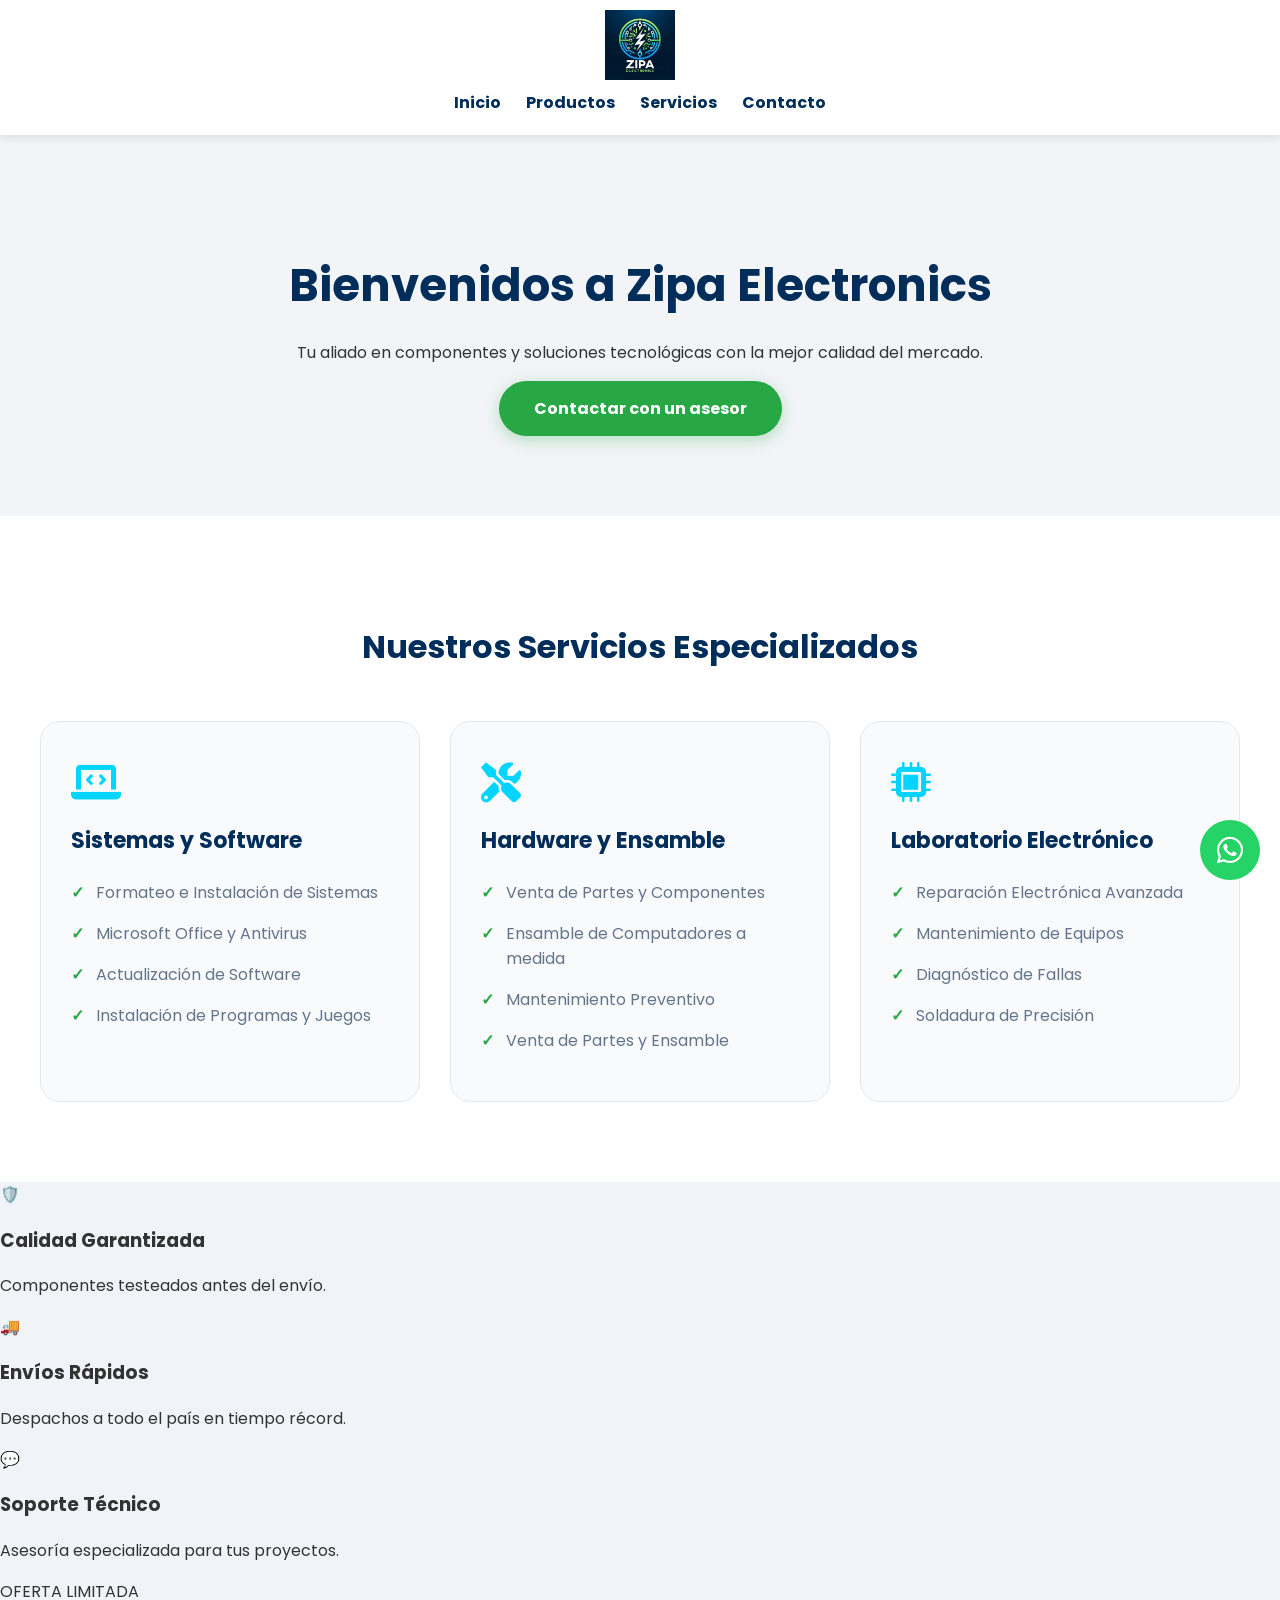
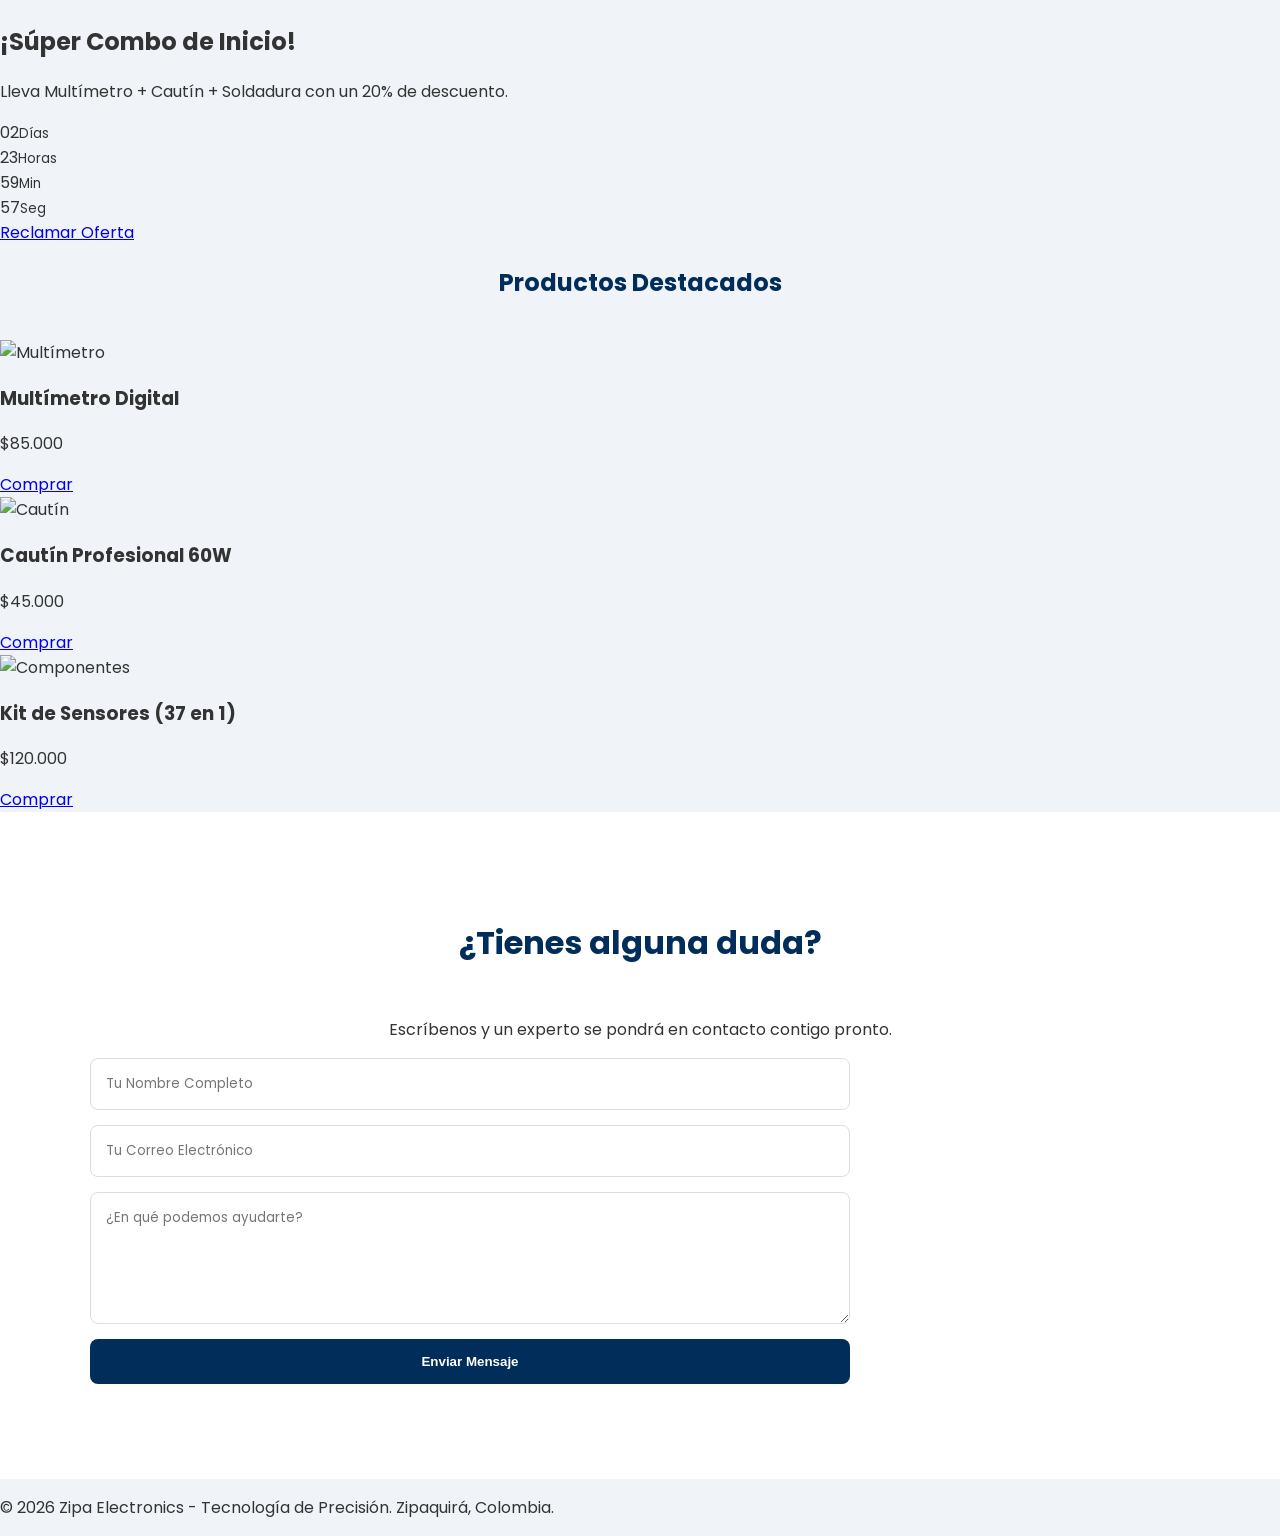
==== index.html @ 3007a1ec "error en coma" ====
<!DOCTYPE html>
<html lang="es">
<head>
    <meta charset="UTF-8">
    <meta name="viewport" content="width=device-width, initial-scale=1.0">
    <title>Zipa Electronics | Tecnología y Componentes</title>
    
    <meta name="description" content="Zipa Electronics: Los mejores componentes tecnológicos, multímetros, cautines y soluciones electrónicas en Zipaquirá.">
    <meta name="keywords" content="electrónica, tecnología, componentes, multímetros, zipaquirá, cautines, sensores">
    
    <meta property="og:title" content="Zipa Electronics | Componentes y Soluciones">
    <meta property="og:description" content="Los mejores componentes electrónicos en Zipaquirá. Calidad garantizada.">
    <meta property="og:image" content="logo-zipa.png">
    
    <link rel="icon" href="logo-zipa.png" type="image/png">
    
    <link href="https://fonts.googleapis.com/css2?family=Poppins:wght@300;400;600;700&display=swap" rel="stylesheet">
    <link rel="stylesheet" href="https://cdnjs.cloudflare.com/ajax/libs/font-awesome/6.0.0/css/all.min.css">
    
    <link rel="stylesheet" href="style.css">
</head>
<body>

    <div id="loader">
        <div class="spinner"></div>
        <p>Zipa Electronics...</p>
    </div>

    <header>
        <img src="logo-zipa.png" alt="Logo Zipa Electronics" class="logo">
        <nav>
            <ul class="menu">
                <li><a href="#inicio">Inicio</a></li>
                <li><a href="#nuestros-productos">Productos</a></li> 
                <li><a href="#servicios">Servicios</a></li>
                <li><a href="#seccion-contacto">Contacto</a></li>
            </ul>
        </nav>
    </header>

    <main>
        <section id="inicio" class="hero">
            <div class="hero-contenido">
                <h1>Bienvenidos a Zipa Electronics</h1>
                <p>Tu aliado en componentes y soluciones tecnológicas con la mejor calidad del mercado.</p>
                <a href="#seccion-contacto" class="boton-contacto">Contactar con un asesor</a>
            </div>
        </section>

        <section id="servicios" class="servicios-seccion">
            <div class="contenedor">
                <h2 class="titulo-seccion">Nuestros Servicios Especializados</h2>
                <div class="servicios-grid">
                    
                    <div class="servicio-card">
                        <i class="fas fa-laptop-code icono-servicio"></i>
                        <h3>Sistemas y Software</h3>
                        <ul>
                            <li>Formateo e Instalación de Sistemas</li>
                            <li>Microsoft Office y Antivirus</li>
                            <li>Actualización de Software</li>
                            <li>Instalación de Programas y Juegos</li>
                        </ul>
                    </div>

                    <div class="servicio-card">
                        <i class="fas fa-tools icono-servicio"></i>
                        <h3>Hardware y Ensamble</h3>
                        <ul>
                            <li>Venta de Partes y Componentes</li>
                            <li>Ensamble de Computadores a medida</li>
                            <li>Mantenimiento Preventivo</li>
                            <li>Venta de Partes y Ensamble</li>
                        </ul>
                    </div>

                    <div class="servicio-card">
                        <i class="fas fa-microchip icono-servicio"></i>
                        <h3>Laboratorio Electrónico</h3>
                        <ul>
                            <li>Reparación Electrónica Avanzada</li>
                            <li>Mantenimiento de Equipos</li>
                            <li>Diagnóstico de Fallas</li>
                            <li>Soldadura de Precisión</li>
                        </ul>
                    </div>
                </div>
            </div>
        </section>

        <section class="garantia-seccion">
            <div class="garantia-item">
                <span class="icono">🛡️</span>
                <h3>Calidad Garantizada</h3>
                <p>Componentes testeados antes del envío.</p>
            </div>
            <div class="garantia-item">
                <span class="icono">🚚</span>
                <h3>Envíos Rápidos</h3>
                <p>Despachos a todo el país en tiempo récord.</p>
            </div>
            <div class="garantia-item">
                <span class="icono">💬</span>
                <h3>Soporte Técnico</h3>
                <p>Asesoría especializada para tus proyectos.</p>
            </div>
        </section>

        <section class="ofertas-mes">
            <div class="oferta-banner">
                <div class="oferta-texto">
                    <span class="etiqueta-oferta">OFERTA LIMITADA</span>
                    <h2>¡Súper Combo de Inicio!</h2>
                    <p>Lleva Multímetro + Cautín + Soldadura con un 20% de descuento.</p>
                    <div class="contador" id="countdown">
                        <div><span id="days">00</span><small>Días</small></div>
                        <div><span id="hours">00</span><small>Horas</small></div>
                        <div><span id="minutes">00</span><small>Min</small></div>
                        <div><span id="seconds">00</span><small>Seg</small></div>
                    </div>
                    <a href="https://wa.me/573017723021?text=Hola!%20Me%20interesa%20la%20oferta%20del%20combo%20de%20inicio" class="boton-oferta">Reclamar Oferta</a>
                </div>
            </div>
        </section>

        <section id="nuestros-productos" class="contenedor-productos">
            <h2 style="width: 100%; text-align: center; color: #002d5a; margin-bottom: 40px;">Productos Destacados</h2>
            
            <div class="tarjeta-producto">
                <img src="https://images.unsplash.com/photo-1581092160607-ee22621dd758?auto=format&fit=crop&w=400&h=300" alt="Multímetro" class="img-producto">
                <h3>Multímetro Digital</h3>
                <p class="precio">$85.000</p>
                <a href="https://wa.me/573017723021" target="_blank" class="boton-comprar">Comprar</a>
            </div>

            <div class="tarjeta-producto">
                <img src="https://images.unsplash.com/photo-1597733336794-12d05021d510?auto=format&fit=crop&w=400&h=300" alt="Cautín" class="img-producto">
                <h3>Cautín Profesional 60W</h3>
                <p class="precio">$45.000</p>
                <a href="https://wa.me/573017723021" target="_blank" class="boton-comprar">Comprar</a>
            </div>

            <div class="tarjeta-producto">
                <img src="https://images.unsplash.com/photo-1555664424-778a1e5e1b48?auto=format&fit=crop&w=400&h=300" alt="Componentes" class="img-producto">
                <h3>Kit de Sensores (37 en 1)</h3>
                <p class="precio">$120.000</p>
                <a href="https://wa.me/573017723021" target="_blank" class="boton-comprar">Comprar</a>
            </div>
        </section>

        <section id="seccion-contacto" class="contacto-seccion">
            <h2 class="titulo-seccion">¿Tienes alguna duda?</h2>
            <p>Escríbenos y un experto se pondrá en contacto contigo pronto.</p>
            
            <div class="contacto-flex">
                <form id="contact-form" action="https://formspree.io/f/tueu_id_aqui" method="POST" class="formulario">
                    <input type="text" name="nombre" placeholder="Tu Nombre Completo" required>
                    <input type="email" name="email" placeholder="Tu Correo Electrónico" required>
                    <textarea name="mensaje" rows="5" placeholder="¿En qué podemos ayudarte?" required></textarea>
                    <button type="submit" class="boton-enviar">Enviar Mensaje</button>
                    <div id="form-status"></div>
                </form>

                <div class="mapa">
                    <iframe src="https://www.google.com/maps/embed?pb=!1m18!1m12!1m3!1d15890.3175440615!2d-73.978!3d5.024!2m3!1f0!2f0!3f0!3m2!1i1024!2i768!4f13.1!3m3!1m2!1s0x8e401679093a8d13%3A0x6b3b55a6d36e2f1b!2sZipaquira%2C%20Cundinamarca!5e0!3m2!1ses!2sco!4v1700000000000!5m2!1ses!2sco" width="100%" height="100%" style="border:0;" allowfullscreen="" loading="lazy"></iframe>
                </div>
            </div>
        </section>
    </main>

    <footer class="pie-pagina">
        <p>© 2026 Zipa Electronics - Tecnología de Precisión. Zipaquirá, Colombia.</p>
    </footer>

    <a href="https://wa.me/573017723021" class="whatsapp-float" target="_blank">
        <i class="fab fa-whatsapp"></i>
    </a>

    <script src="script.js"></script>
</body>
</html>
---- style.css ----
/* --- 1. CONFIGURACIÓN GENERAL --- */
@import url('https://fonts.googleapis.com/css2?family=Poppins:wght@300;400;600;700&display=swap');

html { scroll-behavior: smooth; }

body {
    background-color: #f0f4f8;
    font-family: 'Poppins', 'Segoe UI', Arial, sans-serif;
    margin: 0; padding: 0;
    color: #333;
    overflow-x: hidden;
    -webkit-font-smoothing: antialiased;
    -moz-osx-font-smoothing: grayscale;
}

/* --- 2. LOADER --- */
#loader {
    position: fixed;
    top: 0; left: 0;
    width: 100%; height: 100%;
    background-color: #002d5a;
    display: flex; flex-direction: column;
    justify-content: center; align-items: center;
    z-index: 9999; color: white;
    transition: opacity 0.5s ease;
}

.spinner {
    width: 60px; height: 60px;
    border: 6px solid rgba(255,255,255,0.1);
    border-top: 6px solid #00d4ff;
    border-radius: 50%;
    animation: spin 1s linear infinite;
    margin-bottom: 15px;
}

@keyframes spin { 100% { transform: rotate(360deg); } }

/* --- 3. NAVEGACIÓN --- */
header {
    background-color: white; 
    padding: 10px 0;
    box-shadow: 0 2px 10px rgba(0,0,0,0.1);
    position: sticky; top: 0; z-index: 1000;
}

.logo { max-height: 70px; display: block; margin: 0 auto 10px auto; }

.menu {
    list-style: none; padding: 0; display: flex; 
    justify-content: center; gap: 25px; margin: 10px 0;
}

.menu a {
    text-decoration: none; color: #002d5a;
    font-weight: bold; font-size: 16px; transition: 0.3s;
}

.menu a:hover { color: #00d4ff; }

/* --- 4. HERO --- */
.hero {
    background: linear-gradient(rgba(0,45,90,0.05), rgba(0,45,90,0.05)), white;
    padding: 80px 20px; text-align: center;
}

.hero h1 { color: #002d5a; font-size: 45px; margin-bottom: 20px; }

.boton-contacto {
    display: inline-block; padding: 15px 35px;
    background-color: #28a745; color: white;
    text-decoration: none; border-radius: 50px;
    font-weight: bold; transition: 0.3s;
    box-shadow: 0 4px 15px rgba(40, 167, 69, 0.3);
}

.boton-contacto:hover { transform: scale(1.05); background-color: #218838; }

/* --- 5. SERVICIOS --- */
.servicios-seccion { padding: 80px 20px; background-color: #ffffff; text-align: center; }

.titulo-seccion { 
    color: #002d5a; 
    font-size: 32px; 
    margin-bottom: 50px; 
    font-weight: 700; 
}

.servicios-grid {
    display: grid;
    grid-template-columns: repeat(auto-fit, minmax(300px, 1fr));
    gap: 30px;
    max-width: 1200px;
    margin: 0 auto;
}

.servicio-card {
    background: #f8fafc;
    padding: 40px 30px;
    border-radius: 20px;
    transition: all 0.3s ease;
    border: 1px solid #e2e8f0;
    text-align: left;
}

.servicio-card:hover {
    transform: translateY(-10px);
    box-shadow: 0 20px 25px -5px rgba(0, 0, 0, 0.1);
    border-color: #00d4ff;
}

.icono-servicio { font-size: 40px; color: #00d4ff; margin-bottom: 20px; display: block; }
.servicio-card h3 { color: #002d5a; margin-bottom: 15px; font-size: 22px; }
.servicio-card ul { list-style: none; padding: 0; margin: 0; }
.servicio-card ul li { padding: 8px 0; color: #64748b; position: relative; padding-left: 25px; }
.servicio-card ul li::before { content: "✓"; position: absolute; left: 0; color: #28a745; font-weight: bold; }

/* --- 6. CONTACTO --- */
.contacto-seccion { padding: 80px 20px; background-color: #fff; text-align: center; }
.contacto-flex { display: flex; flex-wrap: wrap; justify-content: center; gap: 40px; max-width: 1100px; margin: 0 auto; }
.formulario { flex: 1; min-width: 300px; display: flex; flex-direction: column; gap: 15px; text-align: left; }
.formulario input, .formulario textarea { padding: 15px; border: 1px solid #ddd; border-radius: 8px; font-family: inherit; }
.boton-enviar { background-color: #002d5a; color: white; padding: 15px; border: none; border-radius: 8px; cursor: pointer; font-weight: bold; transition: 0.3s; }
.boton-enviar:hover { background-color: #00d4ff; color: #002d5a; }

/* --- 7. WHATSAPP Y OTROS --- */
.whatsapp-float { 
    position: fixed; bottom: 20px; right: 20px; 
    background-color: #25d366; color: white; 
    width: 60px; height: 60px; border-radius: 50%; 
    display: flex; justify-content: center; align-items: center; 
    font-size: 30px; z-index: 2000; text-decoration: none; 
}
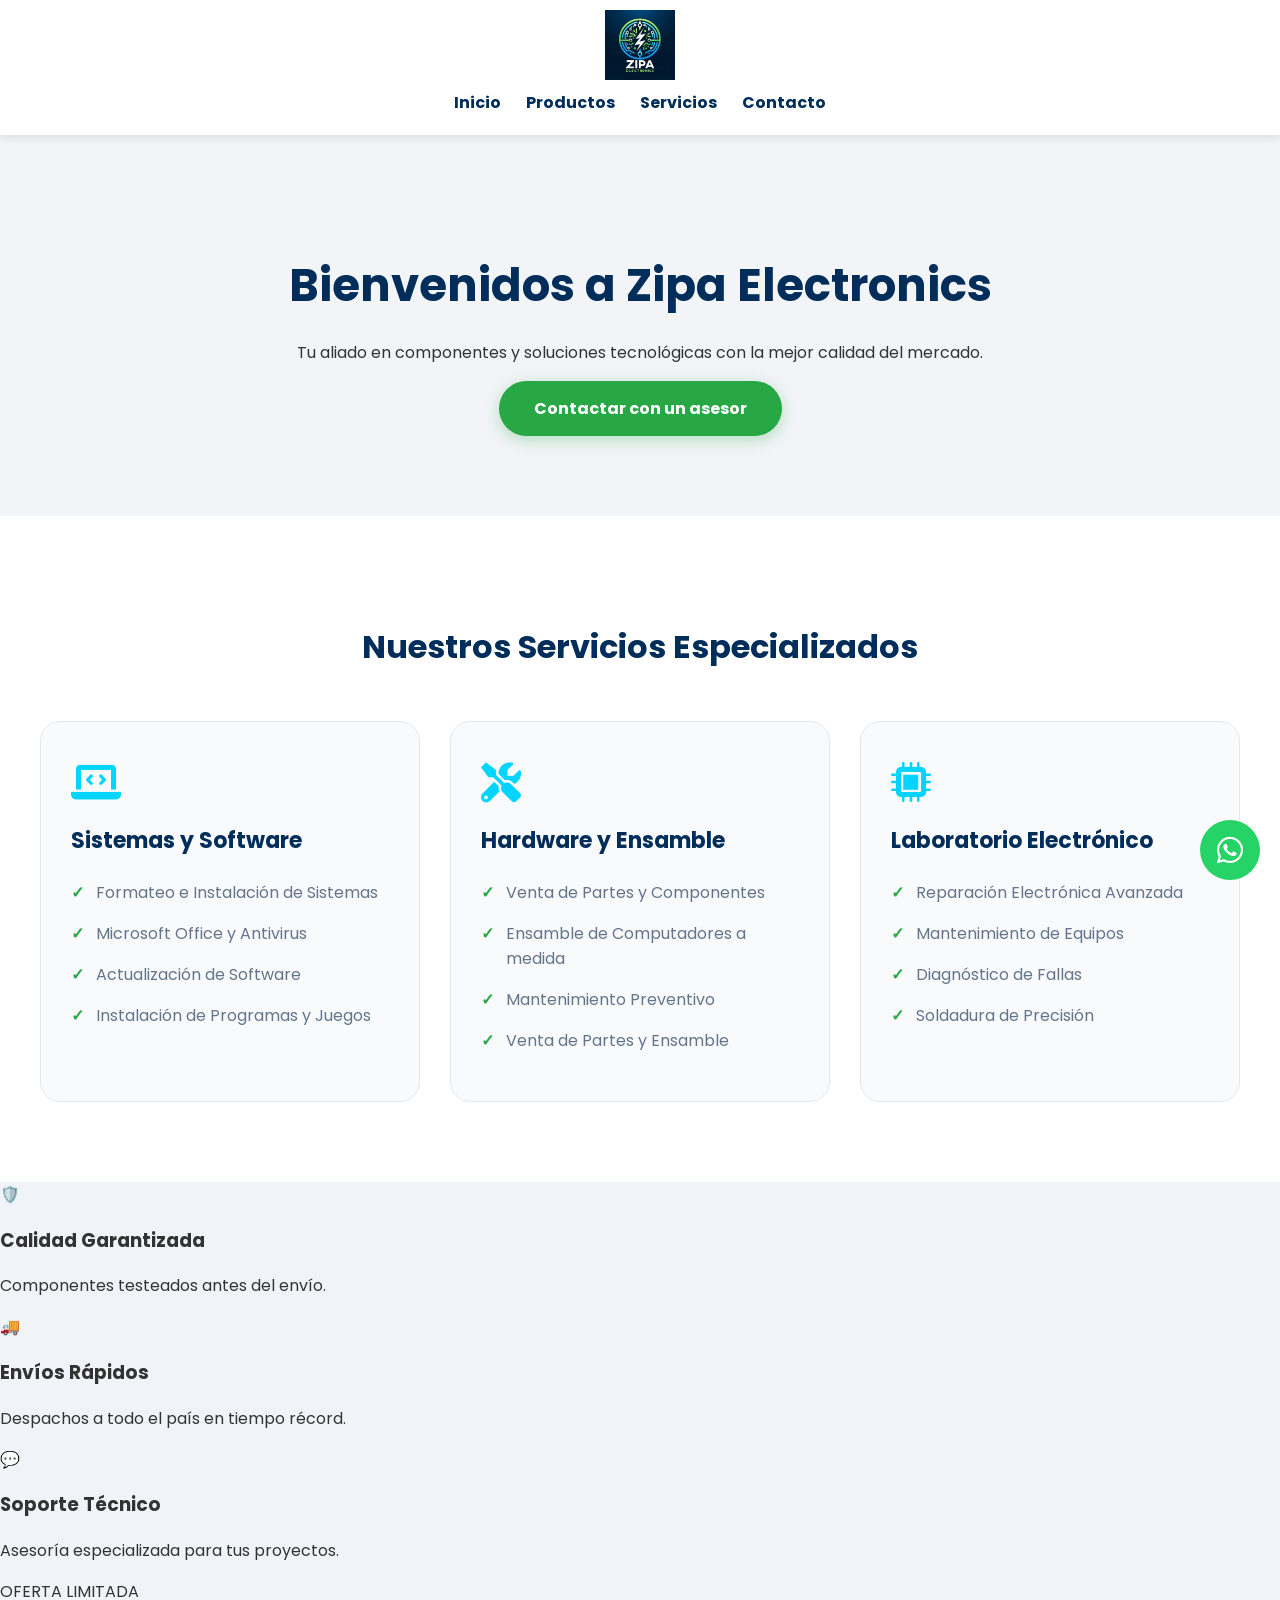
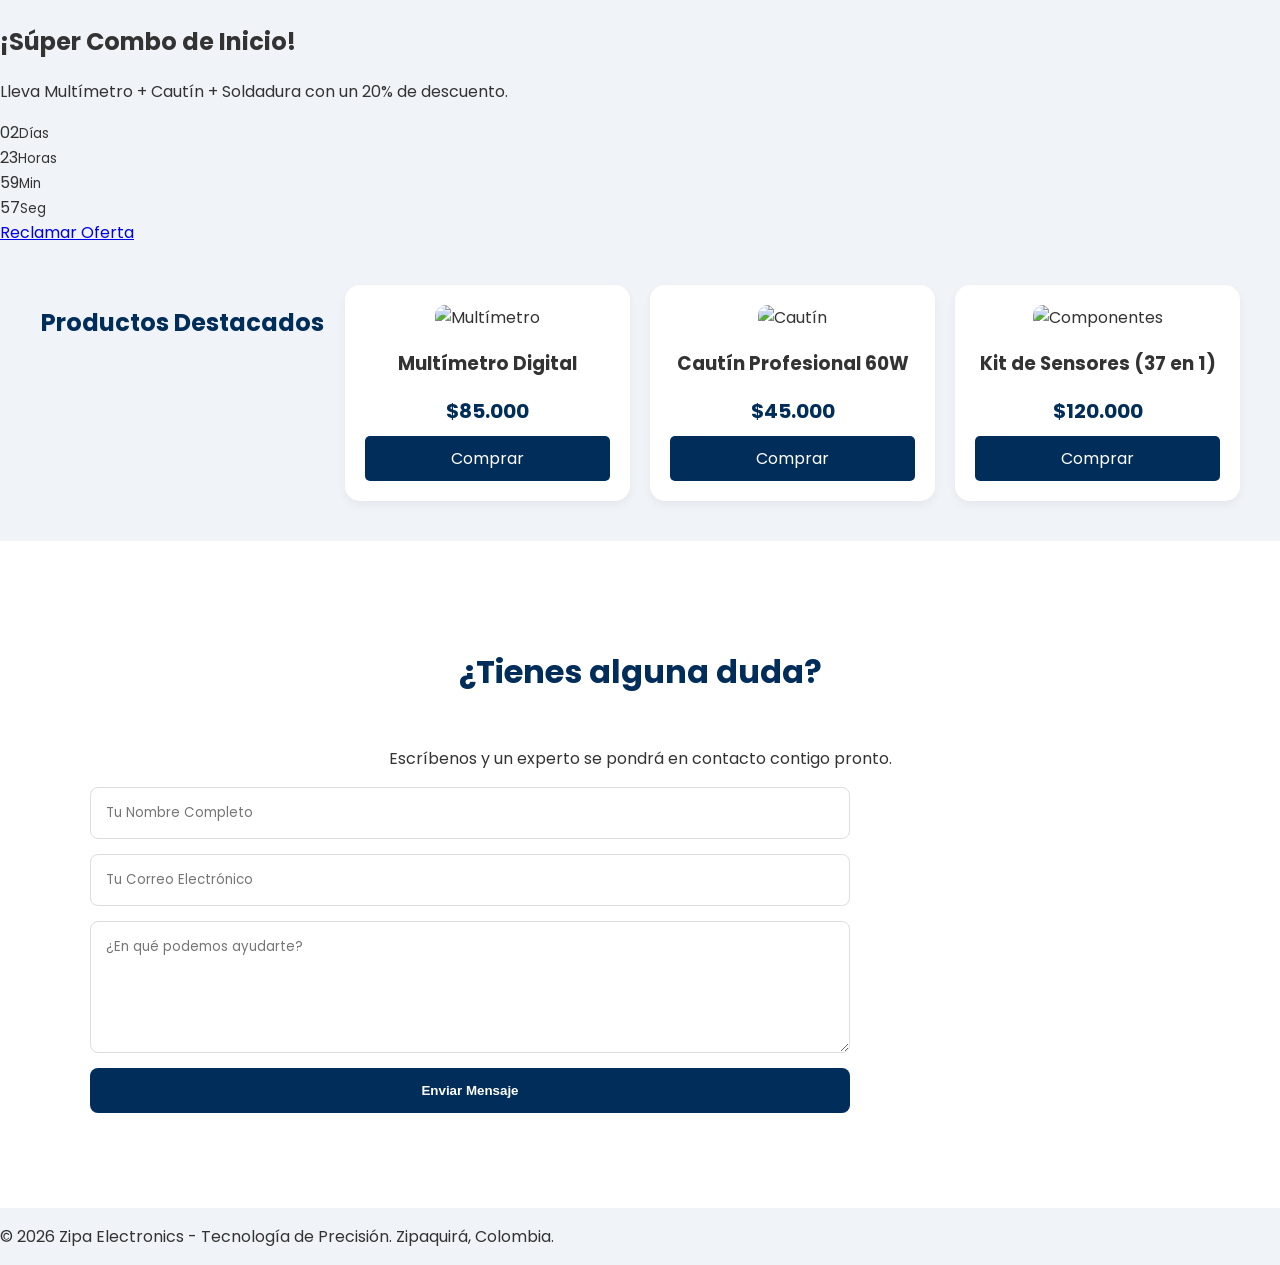
==== commit e3784429: "cambio" ====
--- a/index.html
+++ b/index.html
@@ -83,9 +83,7 @@
                             <li>Diagnóstico de Fallas</li>
                             <li>Soldadura de Precisión</li>
                         </ul>
-                    </div>
-                </div>
-            </div>
+                    </div> </div> </div>
         </section>
 
         <section class="garantia-seccion">
@@ -162,7 +160,7 @@
                 </form>
 
                 <div class="mapa">
-                    <iframe src="https://www.google.com/maps/embed?pb=!1m18!1m12!1m3!1d15890.3175440615!2d-73.978!3d5.024!2m3!1f0!2f0!3f0!3m2!1i1024!2i768!4f13.1!3m3!1m2!1s0x8e401679093a8d13%3A0x6b3b55a6d36e2f1b!2sZipaquira%2C%20Cundinamarca!5e0!3m2!1ses!2sco!4v1700000000000!5m2!1ses!2sco" width="100%" height="100%" style="border:0;" allowfullscreen="" loading="lazy"></iframe>
+                    <iframe src="https://www.google.com/maps/embed?pb=!1m18!1m12!1m3!1d15897.168702334862!2d-74.0048386!3d5.0238563!2m3!1f0!2f0!3f0!3m2!1i1024!2i768!4f13.1!3m3!1m2!1s0x8e401391d3106f23%3A0xc69601f7871b6957!2sZipaquir%C3%A1%2C%20Cundinamarca!5e0!3m2!1ses!2sco!4v1700000000000" width="100%" height="100%" style="border:0;" allowfullscreen="" loading="lazy"></iframe>
                 </div>
             </div>
         </section>
--- a/style.css
+++ b/style.css
@@ -130,4 +130,64 @@
     width: 60px; height: 60px; border-radius: 50%; 
     display: flex; justify-content: center; align-items: center; 
     font-size: 30px; z-index: 2000; text-decoration: none; 
+}
+/* --- CORRECCIÓN DE TÍTULO (Asegúrate de cerrar la llave) --- */
+.titulo-seccion { 
+    color: #002d5a; 
+    font-size: 32px; 
+    margin-bottom: 50px; 
+    text-align: center;
+    width: 100%;
+}
+
+/* --- PRODUCTOS (Añade esto para alinearlos) --- */
+.contenedor-productos {
+    display: grid;
+    grid-template-columns: repeat(auto-fit, minmax(280px, 1fr));
+    gap: 20px;
+    padding: 40px 20px;
+    max-width: 1200px;
+    margin: 0 auto;
+}
+
+.tarjeta-producto {
+    background: white;
+    padding: 20px;
+    border-radius: 15px;
+    box-shadow: 0 4px 10px rgba(0,0,0,0.05);
+    text-align: center;
+    transition: 0.3s;
+}
+
+.tarjeta-producto:hover {
+    transform: translateY(-5px);
+}
+
+.img-producto {
+    width: 100%;         /* Hace que la imagen use el ancho de la tarjeta */
+    height: 200px;       /* Altura fija para que todas se vean iguales */
+    object-fit: cover;   /* Recorta la imagen para que no se deforme */
+    border-radius: 10px;
+}
+
+.precio {
+    color: #002d5a;
+    font-weight: bold;
+    font-size: 20px;
+    margin: 10px 0;
+}
+
+.boton-comprar {
+    display: block;
+    background: #002d5a;
+    color: white;
+    text-decoration: none;
+    padding: 10px;
+    border-radius: 5px;
+    transition: 0.3s;
+}
+
+.boton-comprar:hover {
+    background: #00d4ff;
+    color: #002d5a;
 }
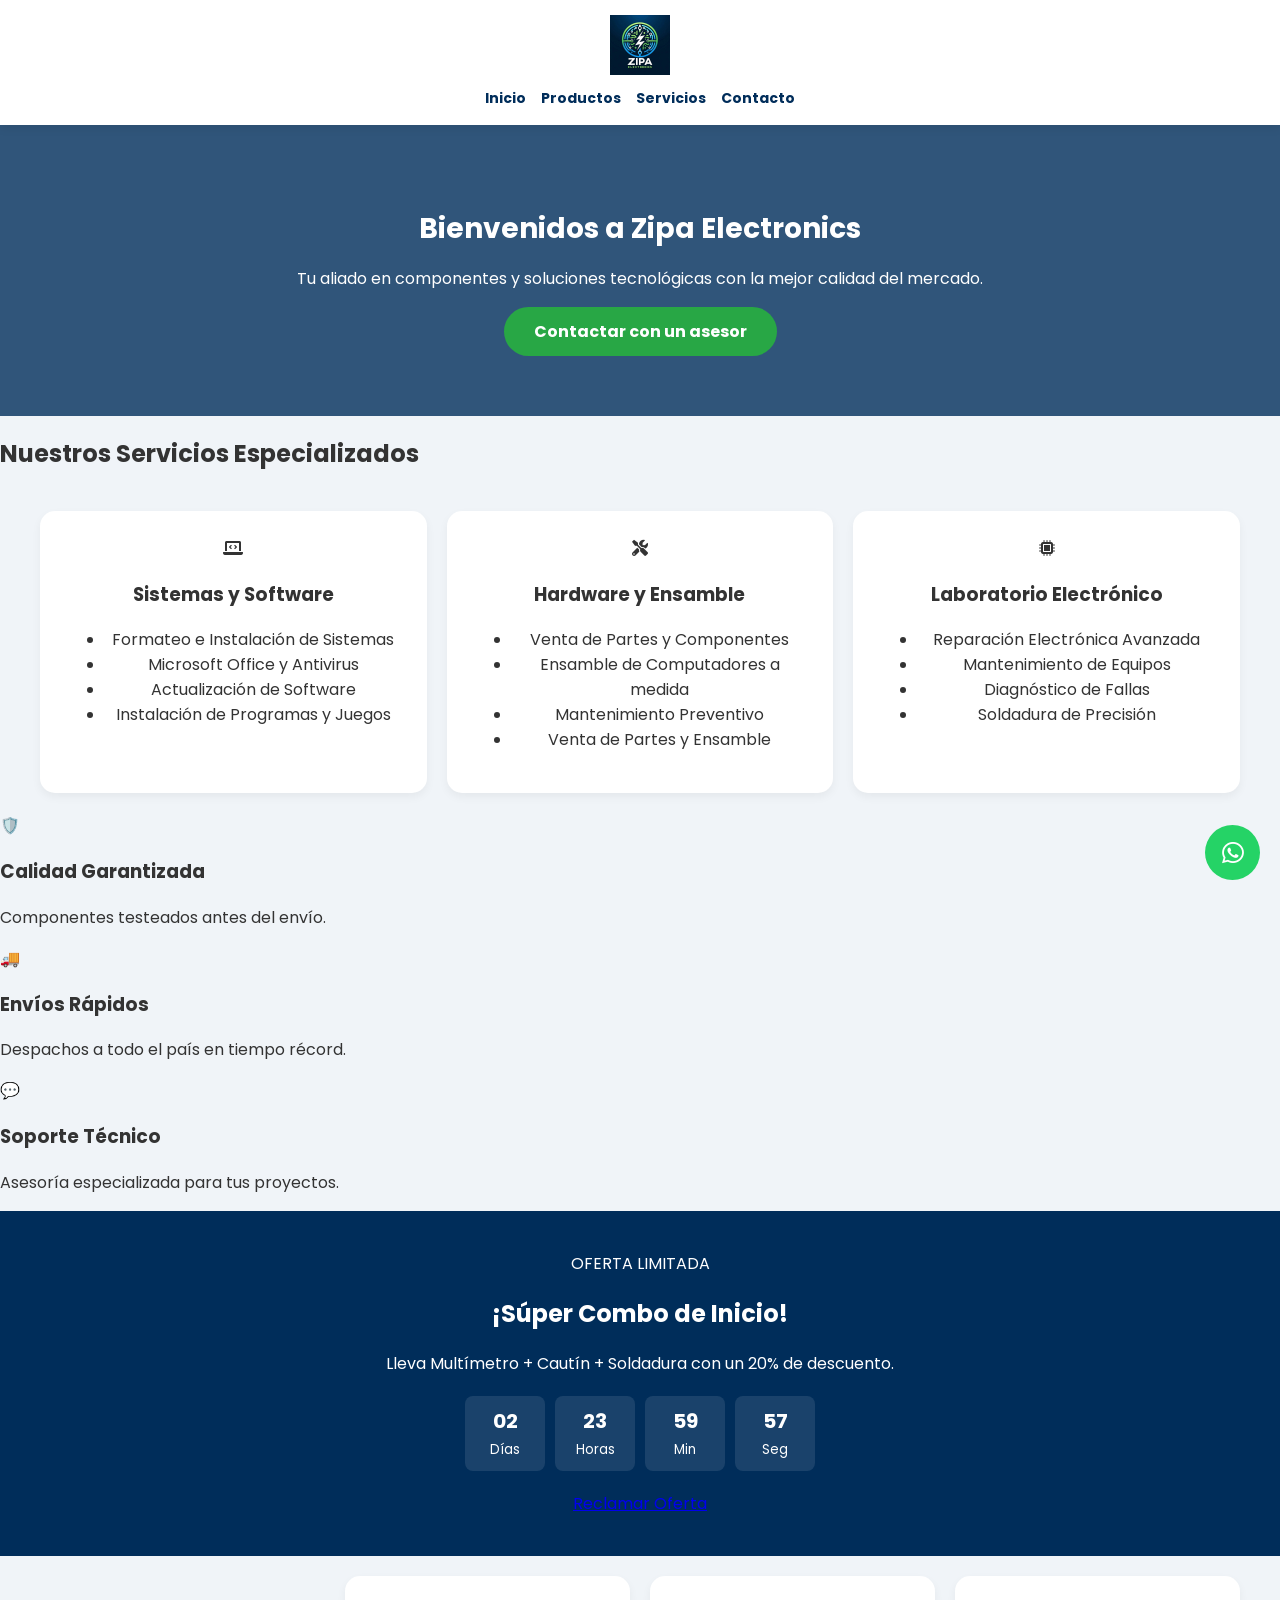
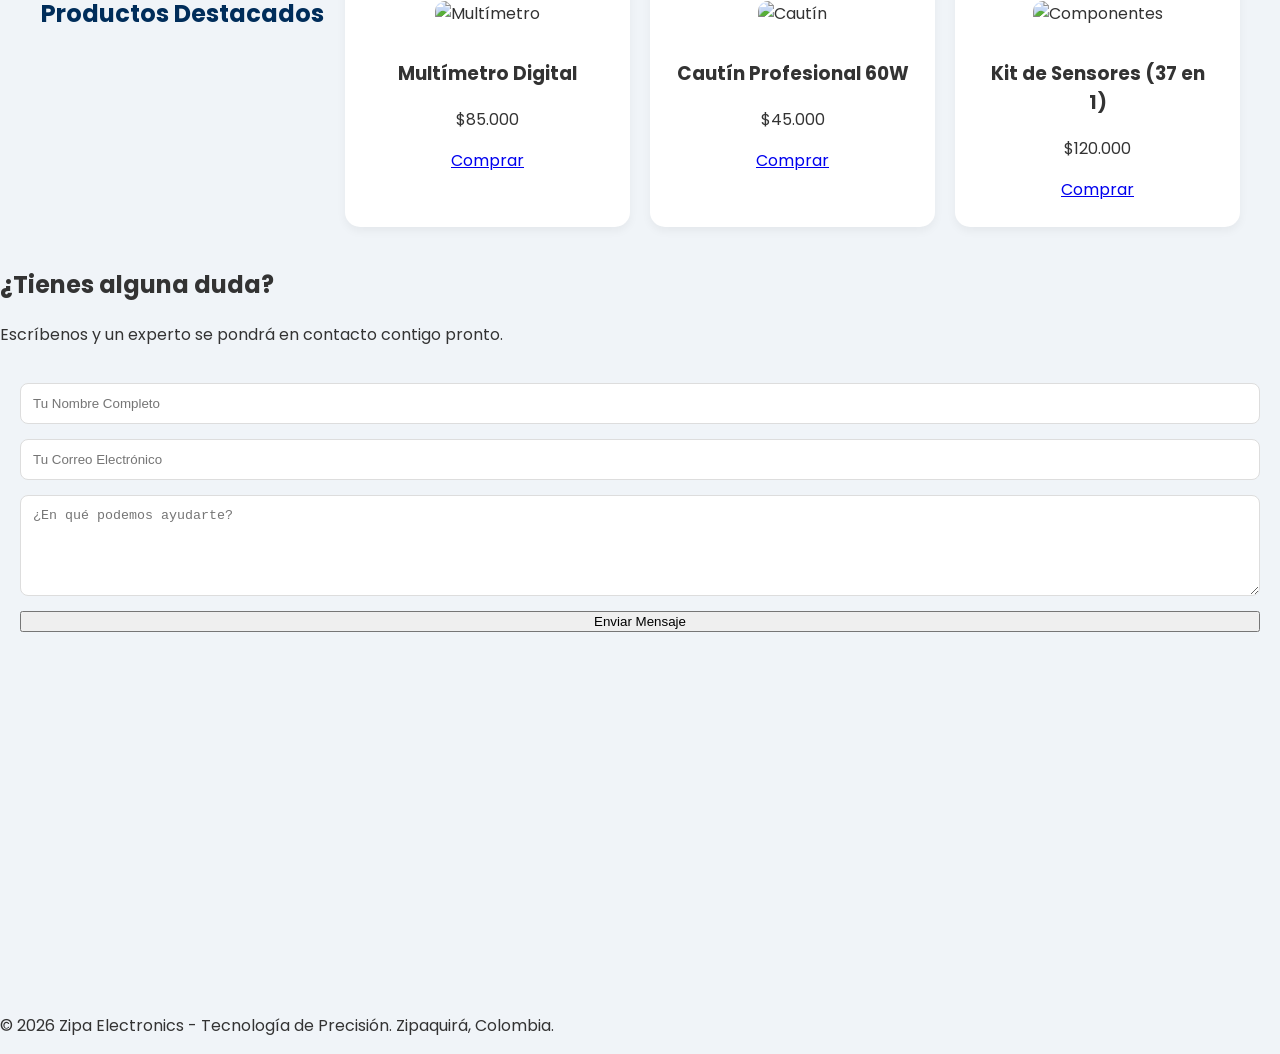
==== commit a6813613: "link de corrreo" ====
--- a/index.html
+++ b/index.html
@@ -151,7 +151,7 @@
             <p>Escríbenos y un experto se pondrá en contacto contigo pronto.</p>
             
             <div class="contacto-flex">
-                <form id="contact-form" action="https://formspree.io/f/tueu_id_aqui" method="POST" class="formulario">
+                <form id="contact-form" action="https://formspree.io/f/mjgeyqoj" method="POST" class="formulario">
                     <input type="text" name="nombre" placeholder="Tu Nombre Completo" required>
                     <input type="email" name="email" placeholder="Tu Correo Electrónico" required>
                     <textarea name="mensaje" rows="5" placeholder="¿En qué podemos ayudarte?" required></textarea>
--- a/style.css
+++ b/style.css
@@ -5,12 +5,10 @@
 
 body {
     background-color: #f0f4f8;
-    font-family: 'Poppins', 'Segoe UI', Arial, sans-serif;
+    font-family: 'Poppins', sans-serif;
     margin: 0; padding: 0;
     color: #333;
     overflow-x: hidden;
-    -webkit-font-smoothing: antialiased;
-    -moz-osx-font-smoothing: grayscale;
 }
 
 /* --- 2. LOADER --- */
@@ -26,168 +24,92 @@
 }
 
 .spinner {
-    width: 60px; height: 60px;
-    border: 6px solid rgba(255,255,255,0.1);
-    border-top: 6px solid #00d4ff;
+    width: 50px; height: 50px;
+    border: 5px solid rgba(255,255,255,0.1);
+    border-top: 5px solid #00d4ff;
     border-radius: 50%;
     animation: spin 1s linear infinite;
     margin-bottom: 15px;
 }
-
 @keyframes spin { 100% { transform: rotate(360deg); } }
 
 /* --- 3. NAVEGACIÓN --- */
 header {
     background-color: white; 
-    padding: 10px 0;
+    padding: 15px 0;
     box-shadow: 0 2px 10px rgba(0,0,0,0.1);
     position: sticky; top: 0; z-index: 1000;
 }
-
-.logo { max-height: 70px; display: block; margin: 0 auto 10px auto; }
-
+.logo { max-height: 60px; display: block; margin: 0 auto 10px auto; }
 .menu {
     list-style: none; padding: 0; display: flex; 
-    justify-content: center; gap: 25px; margin: 10px 0;
+    justify-content: center; gap: 15px; margin: 0;
 }
-
-.menu a {
-    text-decoration: none; color: #002d5a;
-    font-weight: bold; font-size: 16px; transition: 0.3s;
-}
-
-.menu a:hover { color: #00d4ff; }
+.menu a { text-decoration: none; color: #002d5a; font-weight: bold; font-size: 14px; }
 
 /* --- 4. HERO --- */
 .hero {
-    background: linear-gradient(rgba(0,45,90,0.05), rgba(0,45,90,0.05)), white;
-    padding: 80px 20px; text-align: center;
+    padding: 60px 20px;
+    background: linear-gradient(rgba(0,45,90,0.8), rgba(0,45,90,0.8)), url('https://images.unsplash.com/photo-1581092160607-ee22621dd758?auto=format&fit=crop&w=1200') center/cover;
+    color: white; text-align: center;
+}
+.hero h1 { font-size: 28px; margin-bottom: 15px; }
+.boton-contacto {
+    display: inline-block; padding: 12px 30px;
+    background-color: #28a745; color: white;
+    text-decoration: none; border-radius: 50px; font-weight: bold;
 }
 
-.hero h1 { color: #002d5a; font-size: 45px; margin-bottom: 20px; }
-
-.boton-contacto {
-    display: inline-block; padding: 15px 35px;
-    background-color: #28a745; color: white;
-    text-decoration: none; border-radius: 50px;
-    font-weight: bold; transition: 0.3s;
-    box-shadow: 0 4px 15px rgba(40, 167, 69, 0.3);
-}
-
-.boton-contacto:hover { transform: scale(1.05); background-color: #218838; }
-
-/* --- 5. SERVICIOS --- */
-.servicios-seccion { padding: 80px 20px; background-color: #ffffff; text-align: center; }
-
-.titulo-seccion { 
-    color: #002d5a; 
-    font-size: 32px; 
-    margin-bottom: 50px; 
-    font-weight: 700; 
-}
-
-.servicios-grid {
-    display: grid;
-    grid-template-columns: repeat(auto-fit, minmax(300px, 1fr));
-    gap: 30px;
-    max-width: 1200px;
-    margin: 0 auto;
-}
-
-.servicio-card {
-    background: #f8fafc;
-    padding: 40px 30px;
-    border-radius: 20px;
-    transition: all 0.3s ease;
-    border: 1px solid #e2e8f0;
-    text-align: left;
-}
-
-.servicio-card:hover {
-    transform: translateY(-10px);
-    box-shadow: 0 20px 25px -5px rgba(0, 0, 0, 0.1);
-    border-color: #00d4ff;
-}
-
-.icono-servicio { font-size: 40px; color: #00d4ff; margin-bottom: 20px; display: block; }
-.servicio-card h3 { color: #002d5a; margin-bottom: 15px; font-size: 22px; }
-.servicio-card ul { list-style: none; padding: 0; margin: 0; }
-.servicio-card ul li { padding: 8px 0; color: #64748b; position: relative; padding-left: 25px; }
-.servicio-card ul li::before { content: "✓"; position: absolute; left: 0; color: #28a745; font-weight: bold; }
-
-/* --- 6. CONTACTO --- */
-.contacto-seccion { padding: 80px 20px; background-color: #fff; text-align: center; }
-.contacto-flex { display: flex; flex-wrap: wrap; justify-content: center; gap: 40px; max-width: 1100px; margin: 0 auto; }
-.formulario { flex: 1; min-width: 300px; display: flex; flex-direction: column; gap: 15px; text-align: left; }
-.formulario input, .formulario textarea { padding: 15px; border: 1px solid #ddd; border-radius: 8px; font-family: inherit; }
-.boton-enviar { background-color: #002d5a; color: white; padding: 15px; border: none; border-radius: 8px; cursor: pointer; font-weight: bold; transition: 0.3s; }
-.boton-enviar:hover { background-color: #00d4ff; color: #002d5a; }
-
-/* --- 7. WHATSAPP Y OTROS --- */
-.whatsapp-float { 
-    position: fixed; bottom: 20px; right: 20px; 
-    background-color: #25d366; color: white; 
-    width: 60px; height: 60px; border-radius: 50%; 
-    display: flex; justify-content: center; align-items: center; 
-    font-size: 30px; z-index: 2000; text-decoration: none; 
-}
-/* --- CORRECCIÓN DE TÍTULO (Asegúrate de cerrar la llave) --- */
-.titulo-seccion { 
-    color: #002d5a; 
-    font-size: 32px; 
-    margin-bottom: 50px; 
-    text-align: center;
-    width: 100%;
-}
-
-/* --- PRODUCTOS (Añade esto para alinearlos) --- */
-.contenedor-productos {
+/* --- 5. GRID DE SERVICIOS Y PRODUCTOS --- */
+.servicios-grid, .contenedor-productos {
     display: grid;
     grid-template-columns: repeat(auto-fit, minmax(280px, 1fr));
     gap: 20px;
-    padding: 40px 20px;
     max-width: 1200px;
     margin: 0 auto;
+    padding: 20px;
 }
 
-.tarjeta-producto {
+.servicio-card, .tarjeta-producto {
     background: white;
-    padding: 20px;
+    padding: 25px;
     border-radius: 15px;
     box-shadow: 0 4px 10px rgba(0,0,0,0.05);
     text-align: center;
-    transition: 0.3s;
-}
-
-.tarjeta-producto:hover {
-    transform: translateY(-5px);
 }
 
 .img-producto {
-    width: 100%;         /* Hace que la imagen use el ancho de la tarjeta */
-    height: 200px;       /* Altura fija para que todas se vean iguales */
-    object-fit: cover;   /* Recorta la imagen para que no se deforme */
+    width: 100%;
+    height: 180px;
+    object-fit: cover;
     border-radius: 10px;
+    margin-bottom: 15px;
 }
 
-.precio {
-    color: #002d5a;
-    font-weight: bold;
-    font-size: 20px;
-    margin: 10px 0;
+/* --- 6. OFERTAS --- */
+.ofertas-mes { background: #002d5a; color: white; padding: 40px 20px; text-align: center; }
+.contador { display: flex; justify-content: center; gap: 10px; margin: 20px 0; }
+.contador div { background: rgba(255,255,255,0.1); padding: 10px; border-radius: 8px; min-width: 60px; }
+.contador span { font-size: 20px; font-weight: bold; display: block; }
+
+/* --- 7. CONTACTO Y MAPA --- */
+.contacto-flex { display: flex; flex-direction: column; gap: 30px; padding: 20px; }
+.formulario { display: flex; flex-direction: column; gap: 15px; }
+.formulario input, .formulario textarea { padding: 12px; border: 1px solid #ddd; border-radius: 8px; }
+.mapa { height: 300px; border-radius: 15px; overflow: hidden; }
+
+/* --- 8. RESPONSIVE (CELULARES) --- */
+@media (max-width: 768px) {
+    .menu { gap: 10px; flex-wrap: wrap; }
+    .hero h1 { font-size: 24px; }
+    .servicios-grid, .contenedor-productos { grid-template-columns: 1fr; }
+    .contador div { min-width: 50px; padding: 5px; }
 }
 
-.boton-comprar {
-    display: block;
-    background: #002d5a;
-    color: white;
-    text-decoration: none;
-    padding: 10px;
-    border-radius: 5px;
-    transition: 0.3s;
-}
-
-.boton-comprar:hover {
-    background: #00d4ff;
-    color: #002d5a;
+.whatsapp-float {
+    position: fixed; bottom: 20px; right: 20px;
+    background-color: #25d366; color: white;
+    width: 55px; height: 55px; border-radius: 50%;
+    display: flex; justify-content: center; align-items: center;
+    font-size: 25px; z-index: 2000; text-decoration: none;
 }
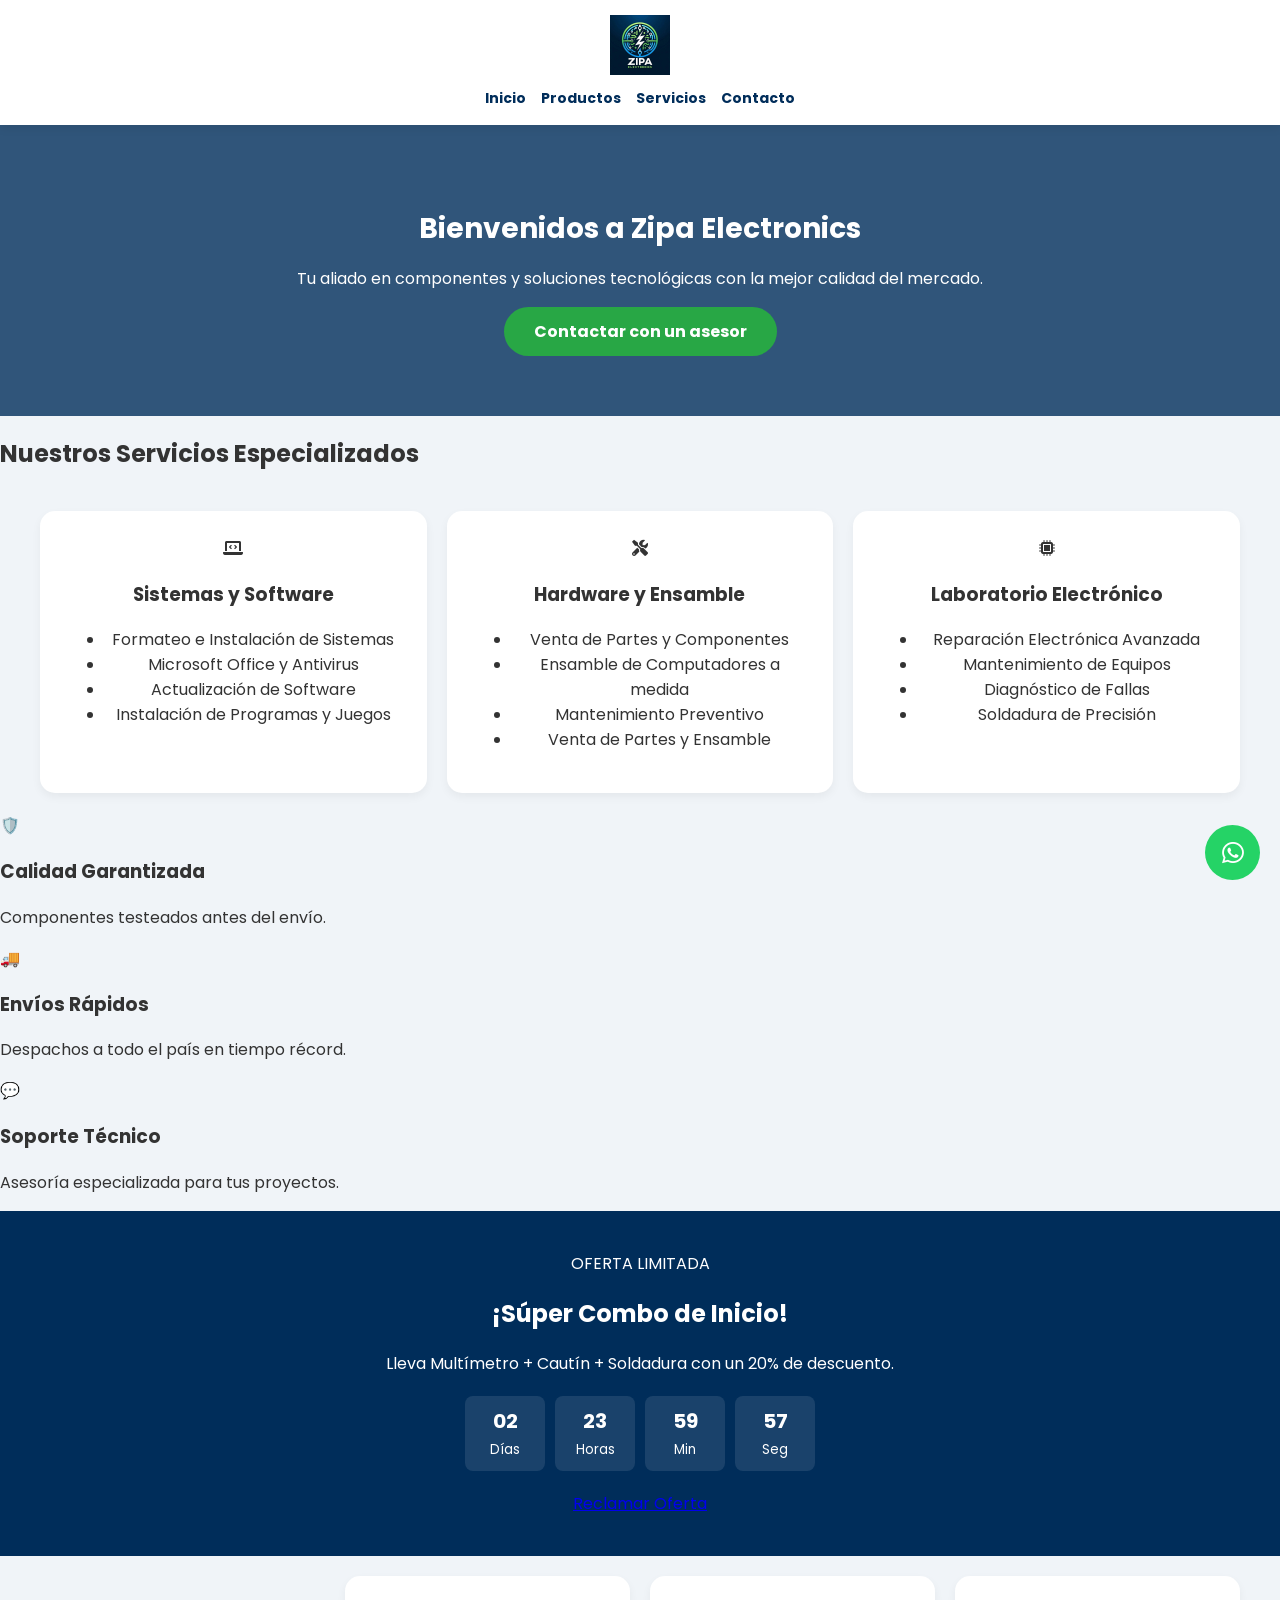
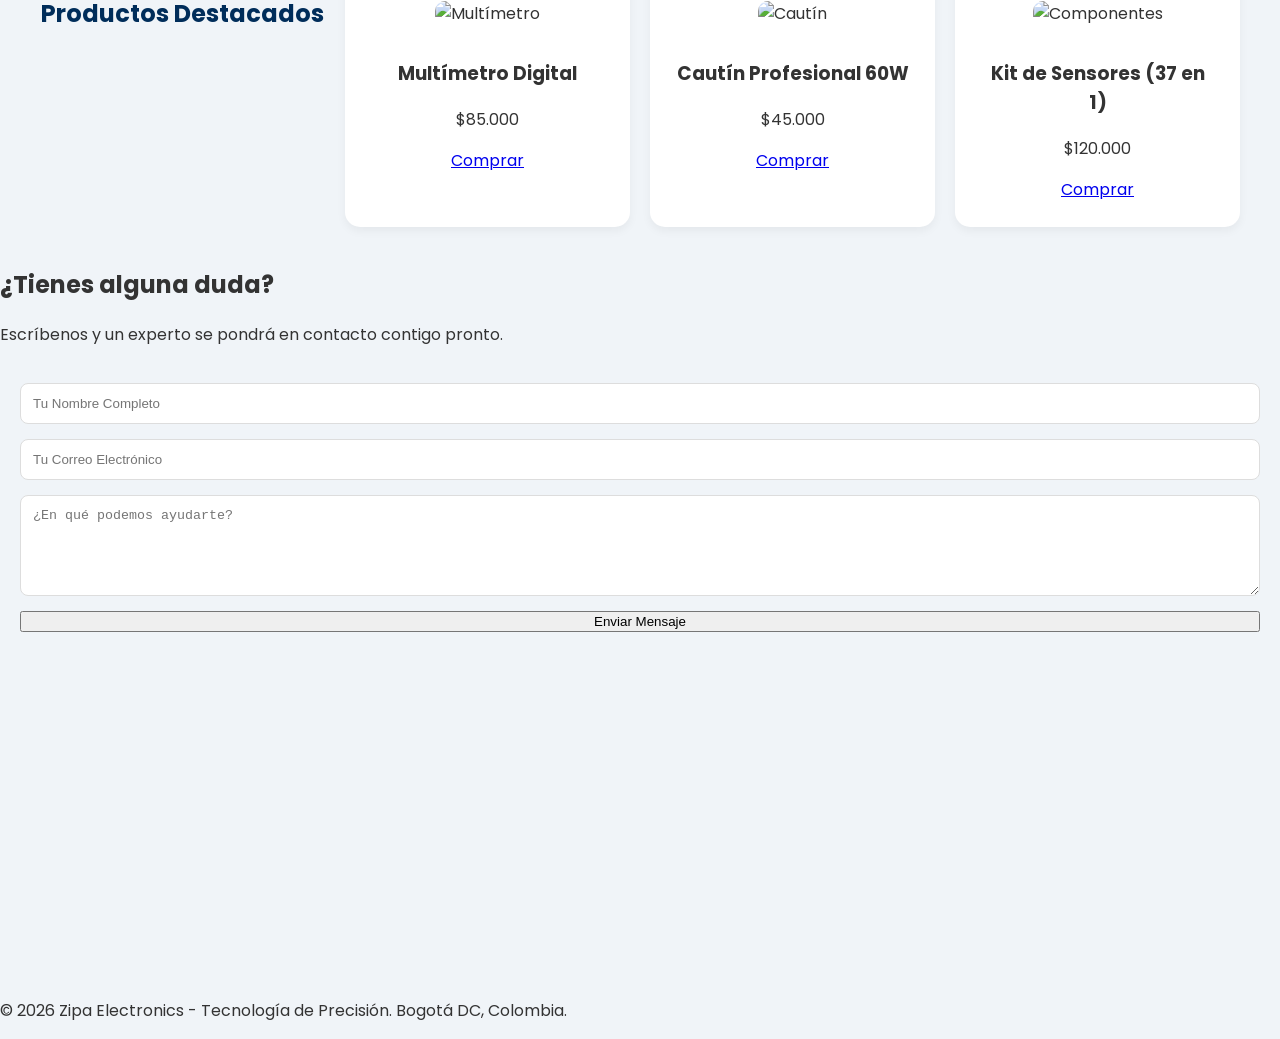
==== commit 68fffc87: "mapa" ====
--- a/index.html
+++ b/index.html
@@ -160,14 +160,14 @@
                 </form>
 
                 <div class="mapa">
-                    <iframe src="https://www.google.com/maps/embed?pb=!1m18!1m12!1m3!1d15897.168702334862!2d-74.0048386!3d5.0238563!2m3!1f0!2f0!3f0!3m2!1i1024!2i768!4f13.1!3m3!1m2!1s0x8e401391d3106f23%3A0xc69601f7871b6957!2sZipaquir%C3%A1%2C%20Cundinamarca!5e0!3m2!1ses!2sco!4v1700000000000" width="100%" height="100%" style="border:0;" allowfullscreen="" loading="lazy"></iframe>
+                <iframe src="https://www.google.com/maps/embed?pb=!1m18!1m12!1m3!1d509016.5836462942!2d-74.43749455299617!3d4.648905520406606!2m3!1f0!2f0!3f0!3m2!1i1024!2i768!4f13.1!3m3!1m2!1s0x8e3f9bfd2da6cb29%3A0x239d635520a33914!2zQm9nb3TDoQ!5e0!3m2!1ses-419!2sco!4v1772286394473!5m2!1ses-419!2sco" width="600" height="450" style="border:0;" allowfullscreen="" loading="lazy" referrerpolicy="no-referrer-when-downgrade"></iframe>
                 </div>
             </div>
         </section>
     </main>
 
     <footer class="pie-pagina">
-        <p>© 2026 Zipa Electronics - Tecnología de Precisión. Zipaquirá, Colombia.</p>
+        <p>© 2026 Zipa Electronics - Tecnología de Precisión. Bogotá DC, Colombia.</p>
     </footer>
 
     <a href="https://wa.me/573017723021" class="whatsapp-float" target="_blank">
--- a/style.css
+++ b/style.css
@@ -112,4 +112,49 @@
     width: 55px; height: 55px; border-radius: 50%;
     display: flex; justify-content: center; align-items: center;
     font-size: 25px; z-index: 2000; text-decoration: none;
+}
+/* --- MEJORA DEL MENÚ --- */
+.menu a {
+    color: #002d5a;
+    position: relative;
+    padding: 5px 0;
+}
+
+.menu a::after {
+    content: '';
+    position: absolute;
+    width: 0;
+    height: 2px;
+    bottom: 0;
+    left: 0;
+    background-color: #00d4ff;
+    transition: 0.3s;
+}
+
+.menu a:hover::after {
+    width: 100%;
+}
+
+/* --- ESTILO PARA EL MENSAJE DE ÉXITO DEL FORMULARIO --- */
+#form-status {
+    padding: 10px;
+    margin-top: 10px;
+    border-radius: 8px;
+    display: none; /* Se activa con el script.js */
+    font-size: 14px;
+    text-align: center;
+}
+
+#form-status.success {
+    display: block;
+    background-color: #d4edda;
+    color: #155724;
+    border: 1px solid #c3e6cb;
+}
+
+#form-status.error {
+    display: block;
+    background-color: #f8d7da;
+    color: #721c24;
+    border: 1px solid #f5c6cb;
 }
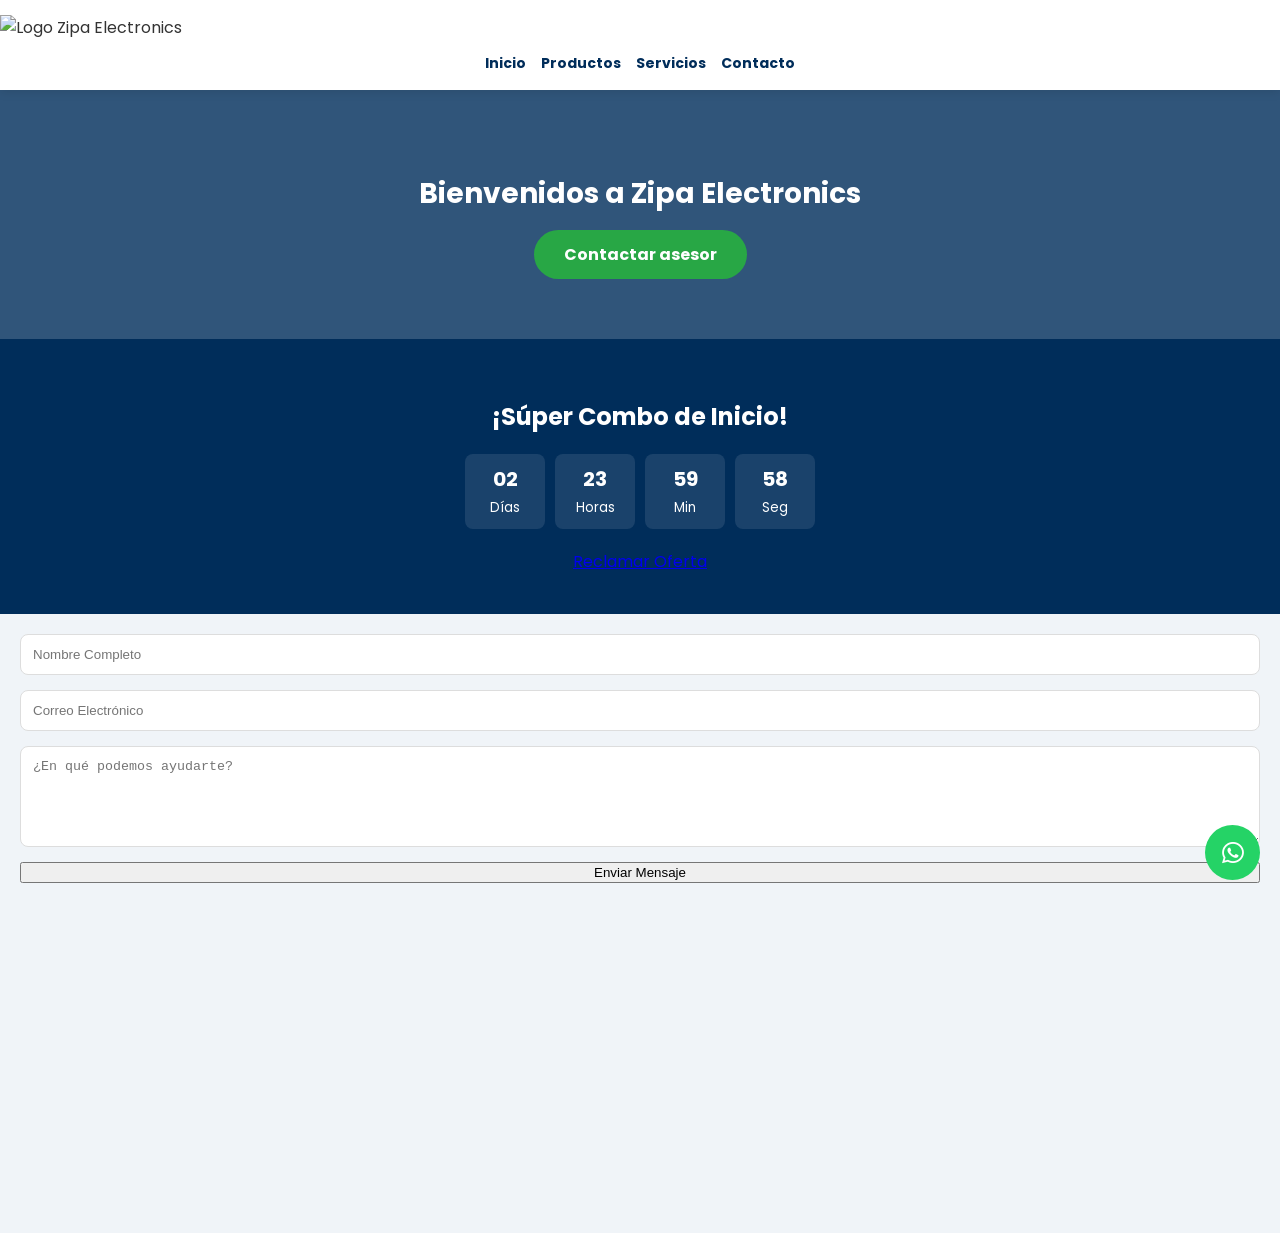
==== commit 746f2c40: "l" ====
--- a/index.html
+++ b/index.html
@@ -4,34 +4,21 @@
     <meta charset="UTF-8">
     <meta name="viewport" content="width=device-width, initial-scale=1.0">
     <title>Zipa Electronics | Tecnología y Componentes</title>
-    
-    <meta name="description" content="Zipa Electronics: Los mejores componentes tecnológicos, multímetros, cautines y soluciones electrónicas en Zipaquirá.">
-    <meta name="keywords" content="electrónica, tecnología, componentes, multímetros, zipaquirá, cautines, sensores">
-    
-    <meta property="og:title" content="Zipa Electronics | Componentes y Soluciones">
-    <meta property="og:description" content="Los mejores componentes electrónicos en Zipaquirá. Calidad garantizada.">
-    <meta property="og:image" content="logo-zipa.png">
-    
-    <link rel="icon" href="logo-zipa.png" type="image/png">
-    
-    <link href="https://fonts.googleapis.com/css2?family=Poppins:wght@300;400;600;700&display=swap" rel="stylesheet">
     <link rel="stylesheet" href="https://cdnjs.cloudflare.com/ajax/libs/font-awesome/6.0.0/css/all.min.css">
-    
     <link rel="stylesheet" href="style.css">
 </head>
 <body>
-
     <div id="loader">
         <div class="spinner"></div>
-        <p>Zipa Electronics...</p>
+        <p>Cargando Zipa Electronics...</p>
     </div>
 
     <header>
-        <img src="logo-zipa.png" alt="Logo Zipa Electronics" class="logo">
+        <img src="logo-zipa.png.jpg" alt="Logo Zipa Electronics" class="logo">
         <nav>
             <ul class="menu">
                 <li><a href="#inicio">Inicio</a></li>
-                <li><a href="#nuestros-productos">Productos</a></li> 
+                <li><a href="#nuestros-productos">Productos</a></li>
                 <li><a href="#servicios">Servicios</a></li>
                 <li><a href="#seccion-contacto">Contacto</a></li>
             </ul>
@@ -40,135 +27,38 @@
 
     <main>
         <section id="inicio" class="hero">
-            <div class="hero-contenido">
-                <h1>Bienvenidos a Zipa Electronics</h1>
-                <p>Tu aliado en componentes y soluciones tecnológicas con la mejor calidad del mercado.</p>
-                <a href="#seccion-contacto" class="boton-contacto">Contactar con un asesor</a>
-            </div>
-        </section>
-
-        <section id="servicios" class="servicios-seccion">
-            <div class="contenedor">
-                <h2 class="titulo-seccion">Nuestros Servicios Especializados</h2>
-                <div class="servicios-grid">
-                    
-                    <div class="servicio-card">
-                        <i class="fas fa-laptop-code icono-servicio"></i>
-                        <h3>Sistemas y Software</h3>
-                        <ul>
-                            <li>Formateo e Instalación de Sistemas</li>
-                            <li>Microsoft Office y Antivirus</li>
-                            <li>Actualización de Software</li>
-                            <li>Instalación de Programas y Juegos</li>
-                        </ul>
-                    </div>
-
-                    <div class="servicio-card">
-                        <i class="fas fa-tools icono-servicio"></i>
-                        <h3>Hardware y Ensamble</h3>
-                        <ul>
-                            <li>Venta de Partes y Componentes</li>
-                            <li>Ensamble de Computadores a medida</li>
-                            <li>Mantenimiento Preventivo</li>
-                            <li>Venta de Partes y Ensamble</li>
-                        </ul>
-                    </div>
-
-                    <div class="servicio-card">
-                        <i class="fas fa-microchip icono-servicio"></i>
-                        <h3>Laboratorio Electrónico</h3>
-                        <ul>
-                            <li>Reparación Electrónica Avanzada</li>
-                            <li>Mantenimiento de Equipos</li>
-                            <li>Diagnóstico de Fallas</li>
-                            <li>Soldadura de Precisión</li>
-                        </ul>
-                    </div> </div> </div>
-        </section>
-
-        <section class="garantia-seccion">
-            <div class="garantia-item">
-                <span class="icono">🛡️</span>
-                <h3>Calidad Garantizada</h3>
-                <p>Componentes testeados antes del envío.</p>
-            </div>
-            <div class="garantia-item">
-                <span class="icono">🚚</span>
-                <h3>Envíos Rápidos</h3>
-                <p>Despachos a todo el país en tiempo récord.</p>
-            </div>
-            <div class="garantia-item">
-                <span class="icono">💬</span>
-                <h3>Soporte Técnico</h3>
-                <p>Asesoría especializada para tus proyectos.</p>
-            </div>
+            <h1>Bienvenidos a Zipa Electronics</h1>
+            <a href="#seccion-contacto" class="boton-contacto">Contactar asesor</a>
         </section>
 
         <section class="ofertas-mes">
             <div class="oferta-banner">
-                <div class="oferta-texto">
-                    <span class="etiqueta-oferta">OFERTA LIMITADA</span>
-                    <h2>¡Súper Combo de Inicio!</h2>
-                    <p>Lleva Multímetro + Cautín + Soldadura con un 20% de descuento.</p>
-                    <div class="contador" id="countdown">
-                        <div><span id="days">00</span><small>Días</small></div>
-                        <div><span id="hours">00</span><small>Horas</small></div>
-                        <div><span id="minutes">00</span><small>Min</small></div>
-                        <div><span id="seconds">00</span><small>Seg</small></div>
-                    </div>
-                    <a href="https://wa.me/573017723021?text=Hola!%20Me%20interesa%20la%20oferta%20del%20combo%20de%20inicio" class="boton-oferta">Reclamar Oferta</a>
+                <h2>¡Súper Combo de Inicio!</h2>
+                <div class="contador" id="countdown">
+                    <div><span id="days">00</span><small>Días</small></div>
+                    <div><span id="hours">00</span><small>Horas</small></div>
+                    <div><span id="minutes">00</span><small>Min</small></div>
+                    <div><span id="seconds">00</span><small>Seg</small></div>
                 </div>
-            </div>
-        </section>
-
-        <section id="nuestros-productos" class="contenedor-productos">
-            <h2 style="width: 100%; text-align: center; color: #002d5a; margin-bottom: 40px;">Productos Destacados</h2>
-            
-            <div class="tarjeta-producto">
-                <img src="https://images.unsplash.com/photo-1581092160607-ee22621dd758?auto=format&fit=crop&w=400&h=300" alt="Multímetro" class="img-producto">
-                <h3>Multímetro Digital</h3>
-                <p class="precio">$85.000</p>
-                <a href="https://wa.me/573017723021" target="_blank" class="boton-comprar">Comprar</a>
-            </div>
-
-            <div class="tarjeta-producto">
-                <img src="https://images.unsplash.com/photo-1597733336794-12d05021d510?auto=format&fit=crop&w=400&h=300" alt="Cautín" class="img-producto">
-                <h3>Cautín Profesional 60W</h3>
-                <p class="precio">$45.000</p>
-                <a href="https://wa.me/573017723021" target="_blank" class="boton-comprar">Comprar</a>
-            </div>
-
-            <div class="tarjeta-producto">
-                <img src="https://images.unsplash.com/photo-1555664424-778a1e5e1b48?auto=format&fit=crop&w=400&h=300" alt="Componentes" class="img-producto">
-                <h3>Kit de Sensores (37 en 1)</h3>
-                <p class="precio">$120.000</p>
-                <a href="https://wa.me/573017723021" target="_blank" class="boton-comprar">Comprar</a>
+                <a href="https://wa.me/573017723021" class="boton-oferta">Reclamar Oferta</a>
             </div>
         </section>
 
         <section id="seccion-contacto" class="contacto-seccion">
-            <h2 class="titulo-seccion">¿Tienes alguna duda?</h2>
-            <p>Escríbenos y un experto se pondrá en contacto contigo pronto.</p>
-            
             <div class="contacto-flex">
                 <form id="contact-form" action="https://formspree.io/f/mjgeyqoj" method="POST" class="formulario">
-                    <input type="text" name="nombre" placeholder="Tu Nombre Completo" required>
-                    <input type="email" name="email" placeholder="Tu Correo Electrónico" required>
-                    <textarea name="mensaje" rows="5" placeholder="¿En qué podemos ayudarte?" required></textarea>
+                    <input type="text" name="nombre" placeholder="Nombre Completo" required>
+                    <input type="email" name="email" placeholder="Correo Electrónico" required>
+                    <textarea name="mensaje" placeholder="¿En qué podemos ayudarte?" rows="5" required></textarea>
                     <button type="submit" class="boton-enviar">Enviar Mensaje</button>
                     <div id="form-status"></div>
                 </form>
-
                 <div class="mapa">
-                <iframe src="https://www.google.com/maps/embed?pb=!1m18!1m12!1m3!1d509016.5836462942!2d-74.43749455299617!3d4.648905520406606!2m3!1f0!2f0!3f0!3m2!1i1024!2i768!4f13.1!3m3!1m2!1s0x8e3f9bfd2da6cb29%3A0x239d635520a33914!2zQm9nb3TDoQ!5e0!3m2!1ses-419!2sco!4v1772286394473!5m2!1ses-419!2sco" width="600" height="450" style="border:0;" allowfullscreen="" loading="lazy" referrerpolicy="no-referrer-when-downgrade"></iframe>
+                    <iframe src="https://www.google.com/maps/embed?pb=..." width="100%" height="350" style="border:0;" allowfullscreen="" loading="lazy"></iframe>
                 </div>
             </div>
         </section>
     </main>
-
-    <footer class="pie-pagina">
-        <p>© 2026 Zipa Electronics - Tecnología de Precisión. Bogotá DC, Colombia.</p>
-    </footer>
 
     <a href="https://wa.me/573017723021" class="whatsapp-float" target="_blank">
         <i class="fab fa-whatsapp"></i>
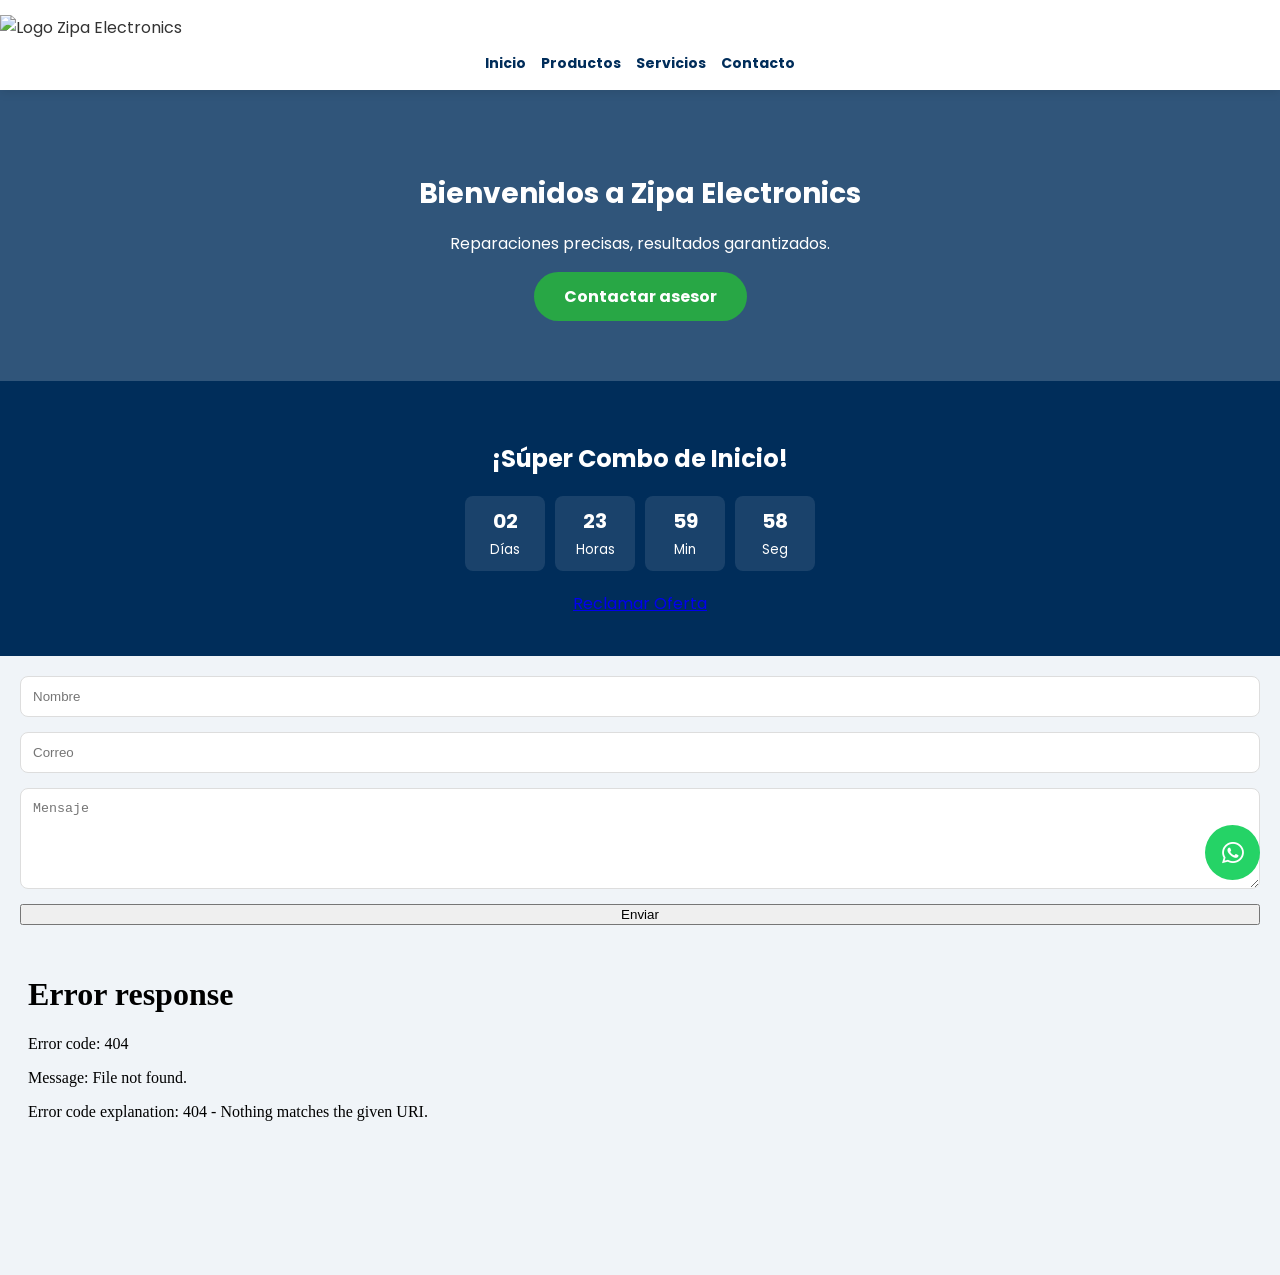
==== commit fae3ec35: "Y" ====
--- a/index.html
+++ b/index.html
@@ -4,10 +4,14 @@
     <meta charset="UTF-8">
     <meta name="viewport" content="width=device-width, initial-scale=1.0">
     <title>Zipa Electronics | Tecnología y Componentes</title>
+    
+    <meta name="description" content="Zipa Electronics: Reparaciones electrónicas especializadas en Bogotá.">
+    
     <link rel="stylesheet" href="https://cdnjs.cloudflare.com/ajax/libs/font-awesome/6.0.0/css/all.min.css">
     <link rel="stylesheet" href="style.css">
 </head>
 <body>
+
     <div id="loader">
         <div class="spinner"></div>
         <p>Cargando Zipa Electronics...</p>
@@ -28,6 +32,7 @@
     <main>
         <section id="inicio" class="hero">
             <h1>Bienvenidos a Zipa Electronics</h1>
+            <p>Reparaciones precisas, resultados garantizados.</p>
             <a href="#seccion-contacto" class="boton-contacto">Contactar asesor</a>
         </section>
 
@@ -47,14 +52,14 @@
         <section id="seccion-contacto" class="contacto-seccion">
             <div class="contacto-flex">
                 <form id="contact-form" action="https://formspree.io/f/mjgeyqoj" method="POST" class="formulario">
-                    <input type="text" name="nombre" placeholder="Nombre Completo" required>
-                    <input type="email" name="email" placeholder="Correo Electrónico" required>
-                    <textarea name="mensaje" placeholder="¿En qué podemos ayudarte?" rows="5" required></textarea>
-                    <button type="submit" class="boton-enviar">Enviar Mensaje</button>
+                    <input type="text" name="nombre" placeholder="Nombre" required>
+                    <input type="email" name="email" placeholder="Correo" required>
+                    <textarea name="mensaje" placeholder="Mensaje" rows="5" required></textarea>
+                    <button type="submit" class="boton-enviar">Enviar</button>
                     <div id="form-status"></div>
                 </form>
                 <div class="mapa">
-                    <iframe src="https://www.google.com/maps/embed?pb=..." width="100%" height="350" style="border:0;" allowfullscreen="" loading="lazy"></iframe>
+                    <iframe src="TU_LINK_DE_GOOGLE_MAPS_AQUI" width="100%" height="350" style="border:0;" allowfullscreen="" loading="lazy"></iframe>
                 </div>
             </div>
         </section>
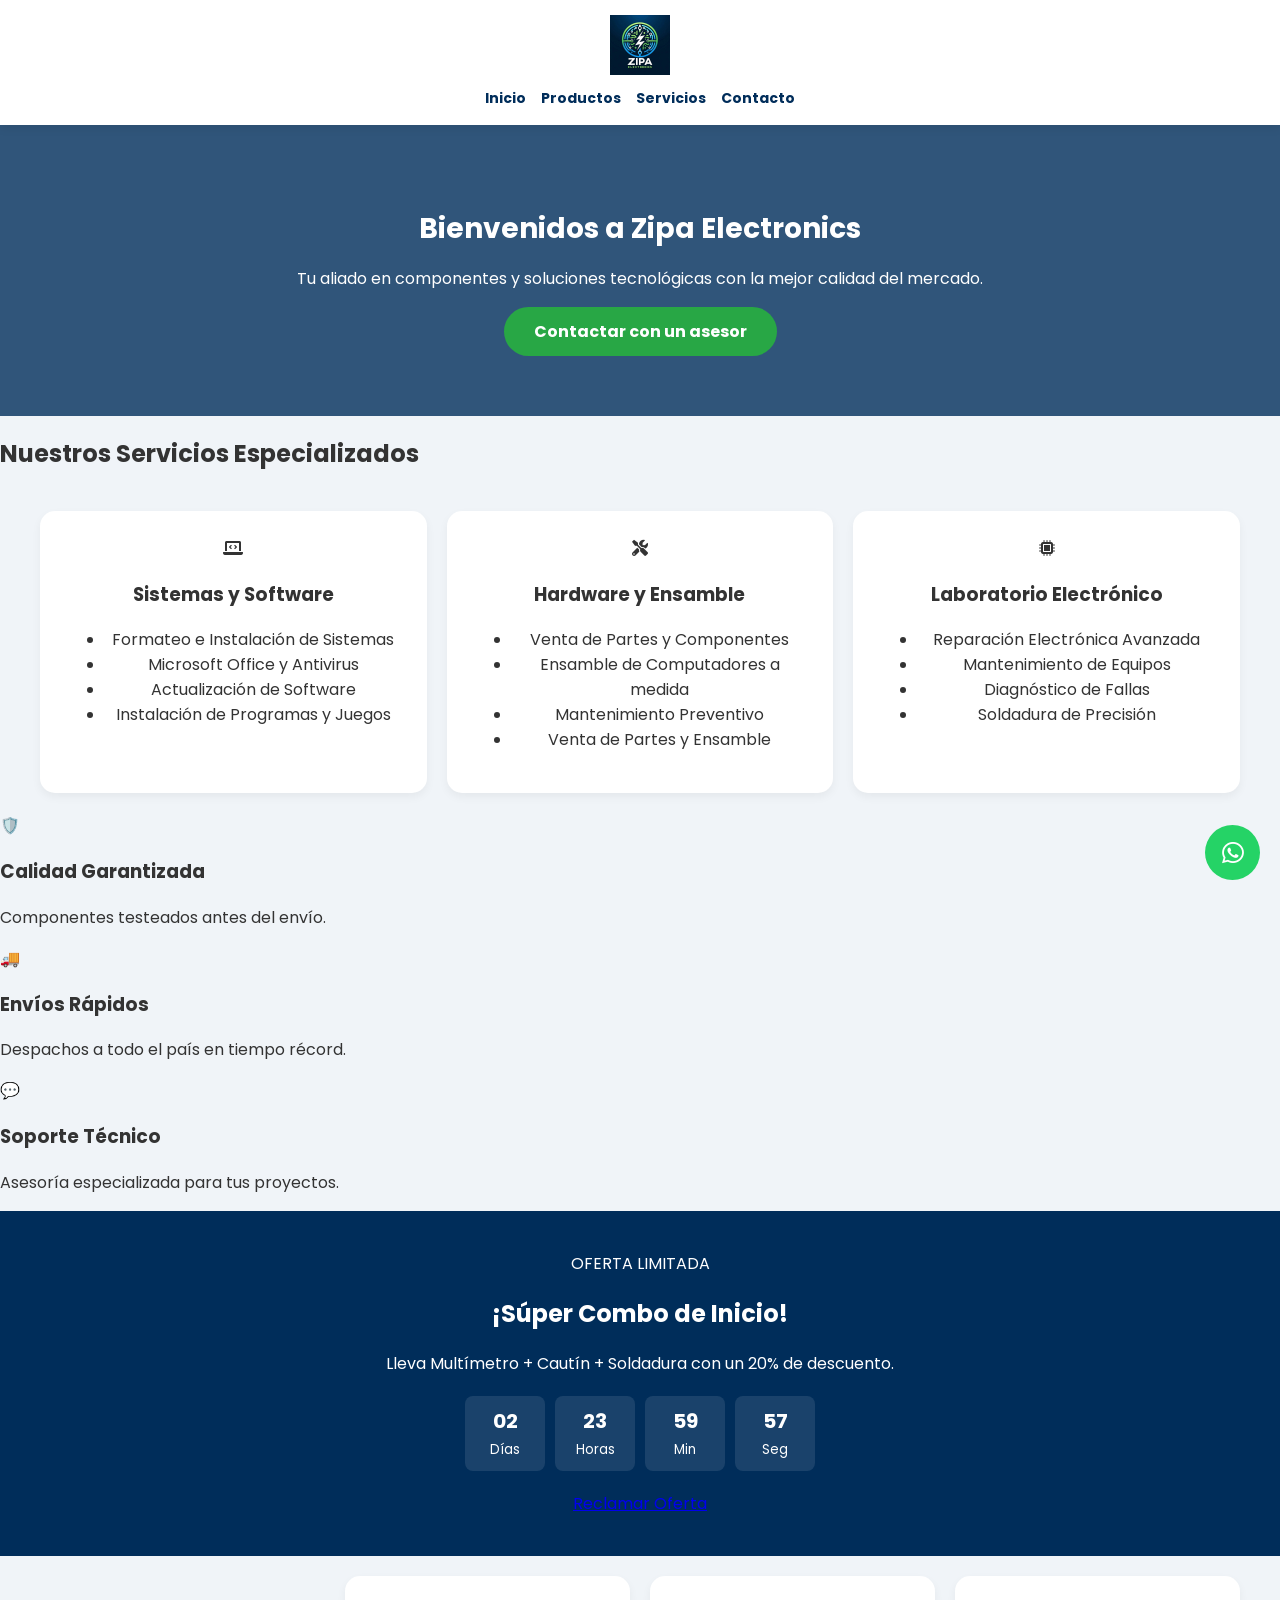
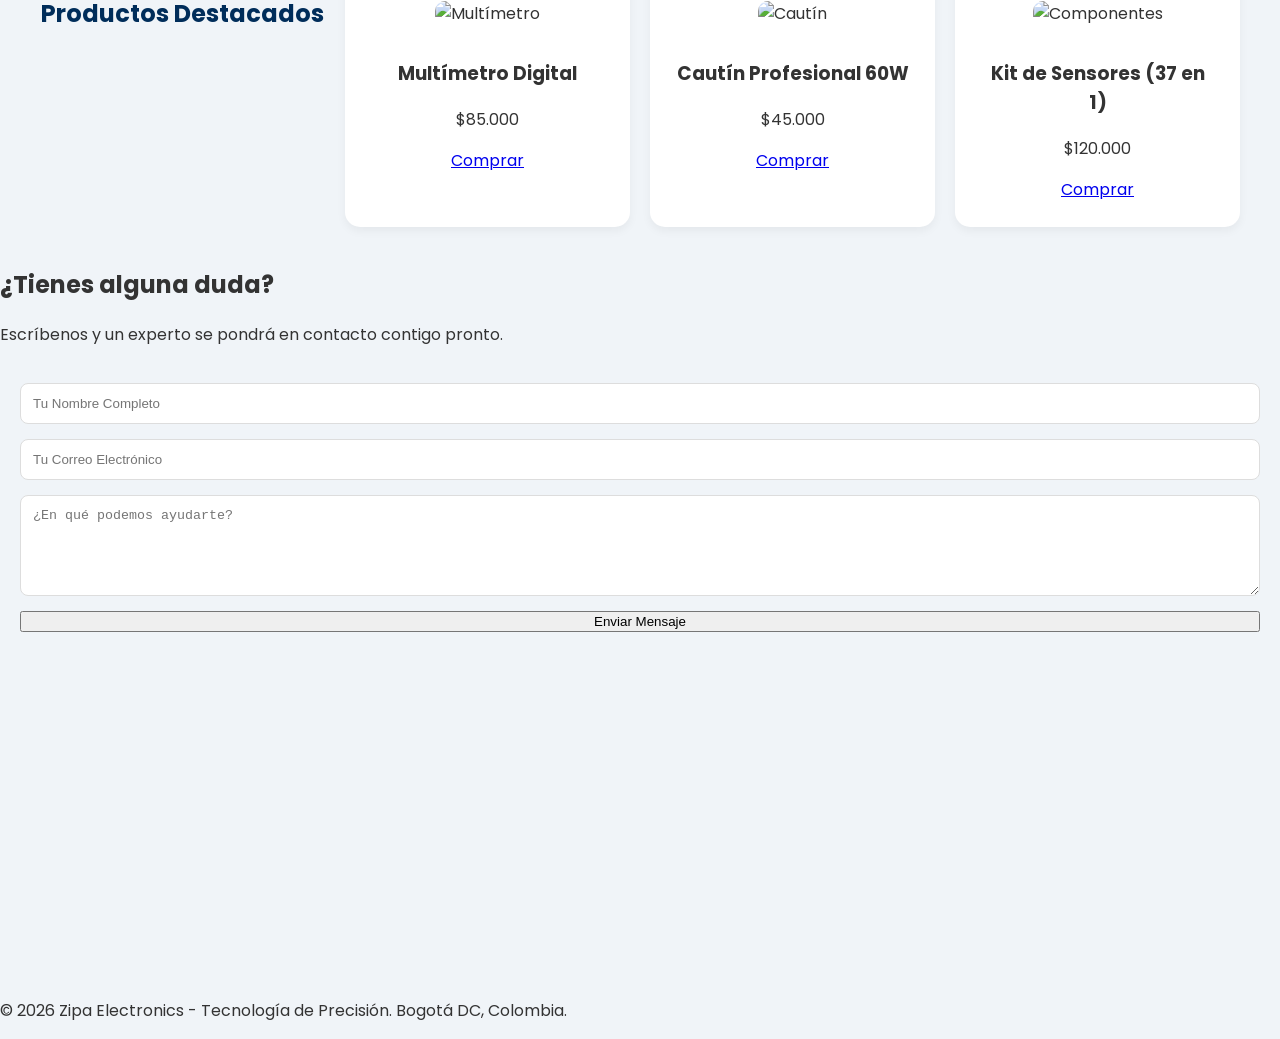
==== commit fa7aa8e2: "ERROR 1" ====
--- a/index.html
+++ b/index.html
@@ -5,24 +5,33 @@
     <meta name="viewport" content="width=device-width, initial-scale=1.0">
     <title>Zipa Electronics | Tecnología y Componentes</title>
     
-    <meta name="description" content="Zipa Electronics: Reparaciones electrónicas especializadas en Bogotá.">
+    <meta name="description" content="Zipa Electronics: Los mejores componentes tecnológicos, multímetros, cautines y soluciones electrónicas en Zipaquirá.">
+    <meta name="keywords" content="electrónica, tecnología, componentes, multímetros, zipaquirá, cautines, sensores">
     
+    <meta property="og:title" content="Zipa Electronics | Componentes y Soluciones">
+    <meta property="og:description" content="Los mejores componentes electrónicos en Zipaquirá. Calidad garantizada.">
+    <meta property="og:image" content="logo-zipa.png">
+    
+    <link rel="icon" href="logo-zipa.png" type="image/png">
+    
+    <link href="https://fonts.googleapis.com/css2?family=Poppins:wght@300;400;600;700&display=swap" rel="stylesheet">
     <link rel="stylesheet" href="https://cdnjs.cloudflare.com/ajax/libs/font-awesome/6.0.0/css/all.min.css">
+    
     <link rel="stylesheet" href="style.css">
 </head>
 <body>
 
     <div id="loader">
         <div class="spinner"></div>
-        <p>Cargando Zipa Electronics...</p>
+        <p>Zipa Electronics...</p>
     </div>
 
     <header>
-        <img src="logo-zipa.png.jpg" alt="Logo Zipa Electronics" class="logo">
+        <img src="logo-zipa.png" alt="Logo Zipa Electronics" class="logo">
         <nav>
             <ul class="menu">
                 <li><a href="#inicio">Inicio</a></li>
-                <li><a href="#nuestros-productos">Productos</a></li>
+                <li><a href="#nuestros-productos">Productos</a></li> 
                 <li><a href="#servicios">Servicios</a></li>
                 <li><a href="#seccion-contacto">Contacto</a></li>
             </ul>
@@ -31,39 +40,135 @@
 
     <main>
         <section id="inicio" class="hero">
-            <h1>Bienvenidos a Zipa Electronics</h1>
-            <p>Reparaciones precisas, resultados garantizados.</p>
-            <a href="#seccion-contacto" class="boton-contacto">Contactar asesor</a>
+            <div class="hero-contenido">
+                <h1>Bienvenidos a Zipa Electronics</h1>
+                <p>Tu aliado en componentes y soluciones tecnológicas con la mejor calidad del mercado.</p>
+                <a href="#seccion-contacto" class="boton-contacto">Contactar con un asesor</a>
+            </div>
+        </section>
+
+        <section id="servicios" class="servicios-seccion">
+            <div class="contenedor">
+                <h2 class="titulo-seccion">Nuestros Servicios Especializados</h2>
+                <div class="servicios-grid">
+                    
+                    <div class="servicio-card">
+                        <i class="fas fa-laptop-code icono-servicio"></i>
+                        <h3>Sistemas y Software</h3>
+                        <ul>
+                            <li>Formateo e Instalación de Sistemas</li>
+                            <li>Microsoft Office y Antivirus</li>
+                            <li>Actualización de Software</li>
+                            <li>Instalación de Programas y Juegos</li>
+                        </ul>
+                    </div>
+
+                    <div class="servicio-card">
+                        <i class="fas fa-tools icono-servicio"></i>
+                        <h3>Hardware y Ensamble</h3>
+                        <ul>
+                            <li>Venta de Partes y Componentes</li>
+                            <li>Ensamble de Computadores a medida</li>
+                            <li>Mantenimiento Preventivo</li>
+                            <li>Venta de Partes y Ensamble</li>
+                        </ul>
+                    </div>
+
+                    <div class="servicio-card">
+                        <i class="fas fa-microchip icono-servicio"></i>
+                        <h3>Laboratorio Electrónico</h3>
+                        <ul>
+                            <li>Reparación Electrónica Avanzada</li>
+                            <li>Mantenimiento de Equipos</li>
+                            <li>Diagnóstico de Fallas</li>
+                            <li>Soldadura de Precisión</li>
+                        </ul>
+                    </div> </div> </div>
+        </section>
+
+        <section class="garantia-seccion">
+            <div class="garantia-item">
+                <span class="icono">🛡️</span>
+                <h3>Calidad Garantizada</h3>
+                <p>Componentes testeados antes del envío.</p>
+            </div>
+            <div class="garantia-item">
+                <span class="icono">🚚</span>
+                <h3>Envíos Rápidos</h3>
+                <p>Despachos a todo el país en tiempo récord.</p>
+            </div>
+            <div class="garantia-item">
+                <span class="icono">💬</span>
+                <h3>Soporte Técnico</h3>
+                <p>Asesoría especializada para tus proyectos.</p>
+            </div>
         </section>
 
         <section class="ofertas-mes">
             <div class="oferta-banner">
-                <h2>¡Súper Combo de Inicio!</h2>
-                <div class="contador" id="countdown">
-                    <div><span id="days">00</span><small>Días</small></div>
-                    <div><span id="hours">00</span><small>Horas</small></div>
-                    <div><span id="minutes">00</span><small>Min</small></div>
-                    <div><span id="seconds">00</span><small>Seg</small></div>
+                <div class="oferta-texto">
+                    <span class="etiqueta-oferta">OFERTA LIMITADA</span>
+                    <h2>¡Súper Combo de Inicio!</h2>
+                    <p>Lleva Multímetro + Cautín + Soldadura con un 20% de descuento.</p>
+                    <div class="contador" id="countdown">
+                        <div><span id="days">00</span><small>Días</small></div>
+                        <div><span id="hours">00</span><small>Horas</small></div>
+                        <div><span id="minutes">00</span><small>Min</small></div>
+                        <div><span id="seconds">00</span><small>Seg</small></div>
+                    </div>
+                    <a href="https://wa.me/573017723021?text=Hola!%20Me%20interesa%20la%20oferta%20del%20combo%20de%20inicio" class="boton-oferta">Reclamar Oferta</a>
                 </div>
-                <a href="https://wa.me/573017723021" class="boton-oferta">Reclamar Oferta</a>
+            </div>
+        </section>
+
+        <section id="nuestros-productos" class="contenedor-productos">
+            <h2 style="width: 100%; text-align: center; color: #002d5a; margin-bottom: 40px;">Productos Destacados</h2>
+            
+            <div class="tarjeta-producto">
+                <img src="https://images.unsplash.com/photo-1581092160607-ee22621dd758?auto=format&fit=crop&w=400&h=300" alt="Multímetro" class="img-producto">
+                <h3>Multímetro Digital</h3>
+                <p class="precio">$85.000</p>
+                <a href="https://wa.me/573017723021" target="_blank" class="boton-comprar">Comprar</a>
+            </div>
+
+            <div class="tarjeta-producto">
+                <img src="https://images.unsplash.com/photo-1597733336794-12d05021d510?auto=format&fit=crop&w=400&h=300" alt="Cautín" class="img-producto">
+                <h3>Cautín Profesional 60W</h3>
+                <p class="precio">$45.000</p>
+                <a href="https://wa.me/573017723021" target="_blank" class="boton-comprar">Comprar</a>
+            </div>
+
+            <div class="tarjeta-producto">
+                <img src="https://images.unsplash.com/photo-1555664424-778a1e5e1b48?auto=format&fit=crop&w=400&h=300" alt="Componentes" class="img-producto">
+                <h3>Kit de Sensores (37 en 1)</h3>
+                <p class="precio">$120.000</p>
+                <a href="https://wa.me/573017723021" target="_blank" class="boton-comprar">Comprar</a>
             </div>
         </section>
 
         <section id="seccion-contacto" class="contacto-seccion">
+            <h2 class="titulo-seccion">¿Tienes alguna duda?</h2>
+            <p>Escríbenos y un experto se pondrá en contacto contigo pronto.</p>
+            
             <div class="contacto-flex">
                 <form id="contact-form" action="https://formspree.io/f/mjgeyqoj" method="POST" class="formulario">
-                    <input type="text" name="nombre" placeholder="Nombre" required>
-                    <input type="email" name="email" placeholder="Correo" required>
-                    <textarea name="mensaje" placeholder="Mensaje" rows="5" required></textarea>
-                    <button type="submit" class="boton-enviar">Enviar</button>
+                    <input type="text" name="nombre" placeholder="Tu Nombre Completo" required>
+                    <input type="email" name="email" placeholder="Tu Correo Electrónico" required>
+                    <textarea name="mensaje" rows="5" placeholder="¿En qué podemos ayudarte?" required></textarea>
+                    <button type="submit" class="boton-enviar">Enviar Mensaje</button>
                     <div id="form-status"></div>
                 </form>
+
                 <div class="mapa">
-                    <iframe src="TU_LINK_DE_GOOGLE_MAPS_AQUI" width="100%" height="350" style="border:0;" allowfullscreen="" loading="lazy"></iframe>
+                <iframe src="https://www.google.com/maps/embed?pb=!1m18!1m12!1m3!1d509016.5836462942!2d-74.43749455299617!3d4.648905520406606!2m3!1f0!2f0!3f0!3m2!1i1024!2i768!4f13.1!3m3!1m2!1s0x8e3f9bfd2da6cb29%3A0x239d635520a33914!2zQm9nb3TDoQ!5e0!3m2!1ses-419!2sco!4v1772286394473!5m2!1ses-419!2sco" width="600" height="450" style="border:0;" allowfullscreen="" loading="lazy" referrerpolicy="no-referrer-when-downgrade"></iframe>
                 </div>
             </div>
         </section>
     </main>
+
+    <footer class="pie-pagina">
+        <p>© 2026 Zipa Electronics - Tecnología de Precisión. Bogotá DC, Colombia.</p>
+    </footer>
 
     <a href="https://wa.me/573017723021" class="whatsapp-float" target="_blank">
         <i class="fab fa-whatsapp"></i>
